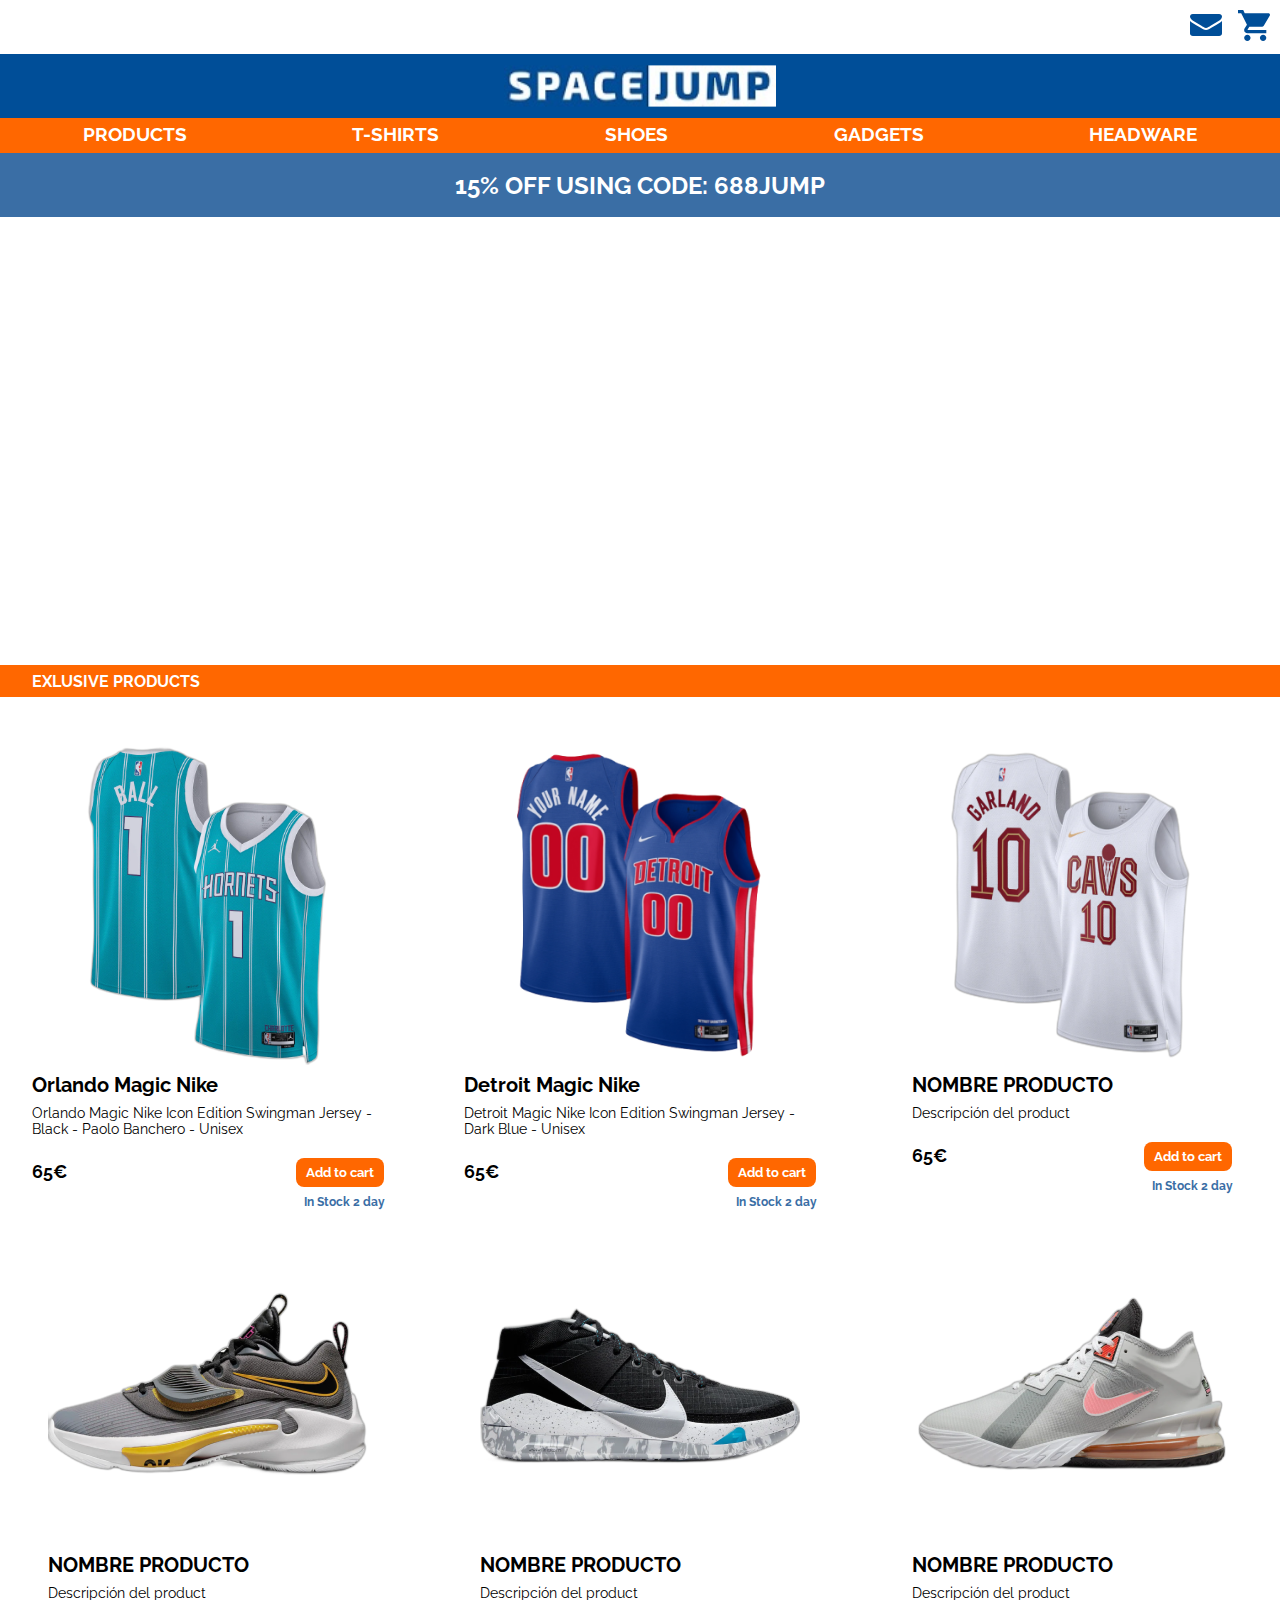
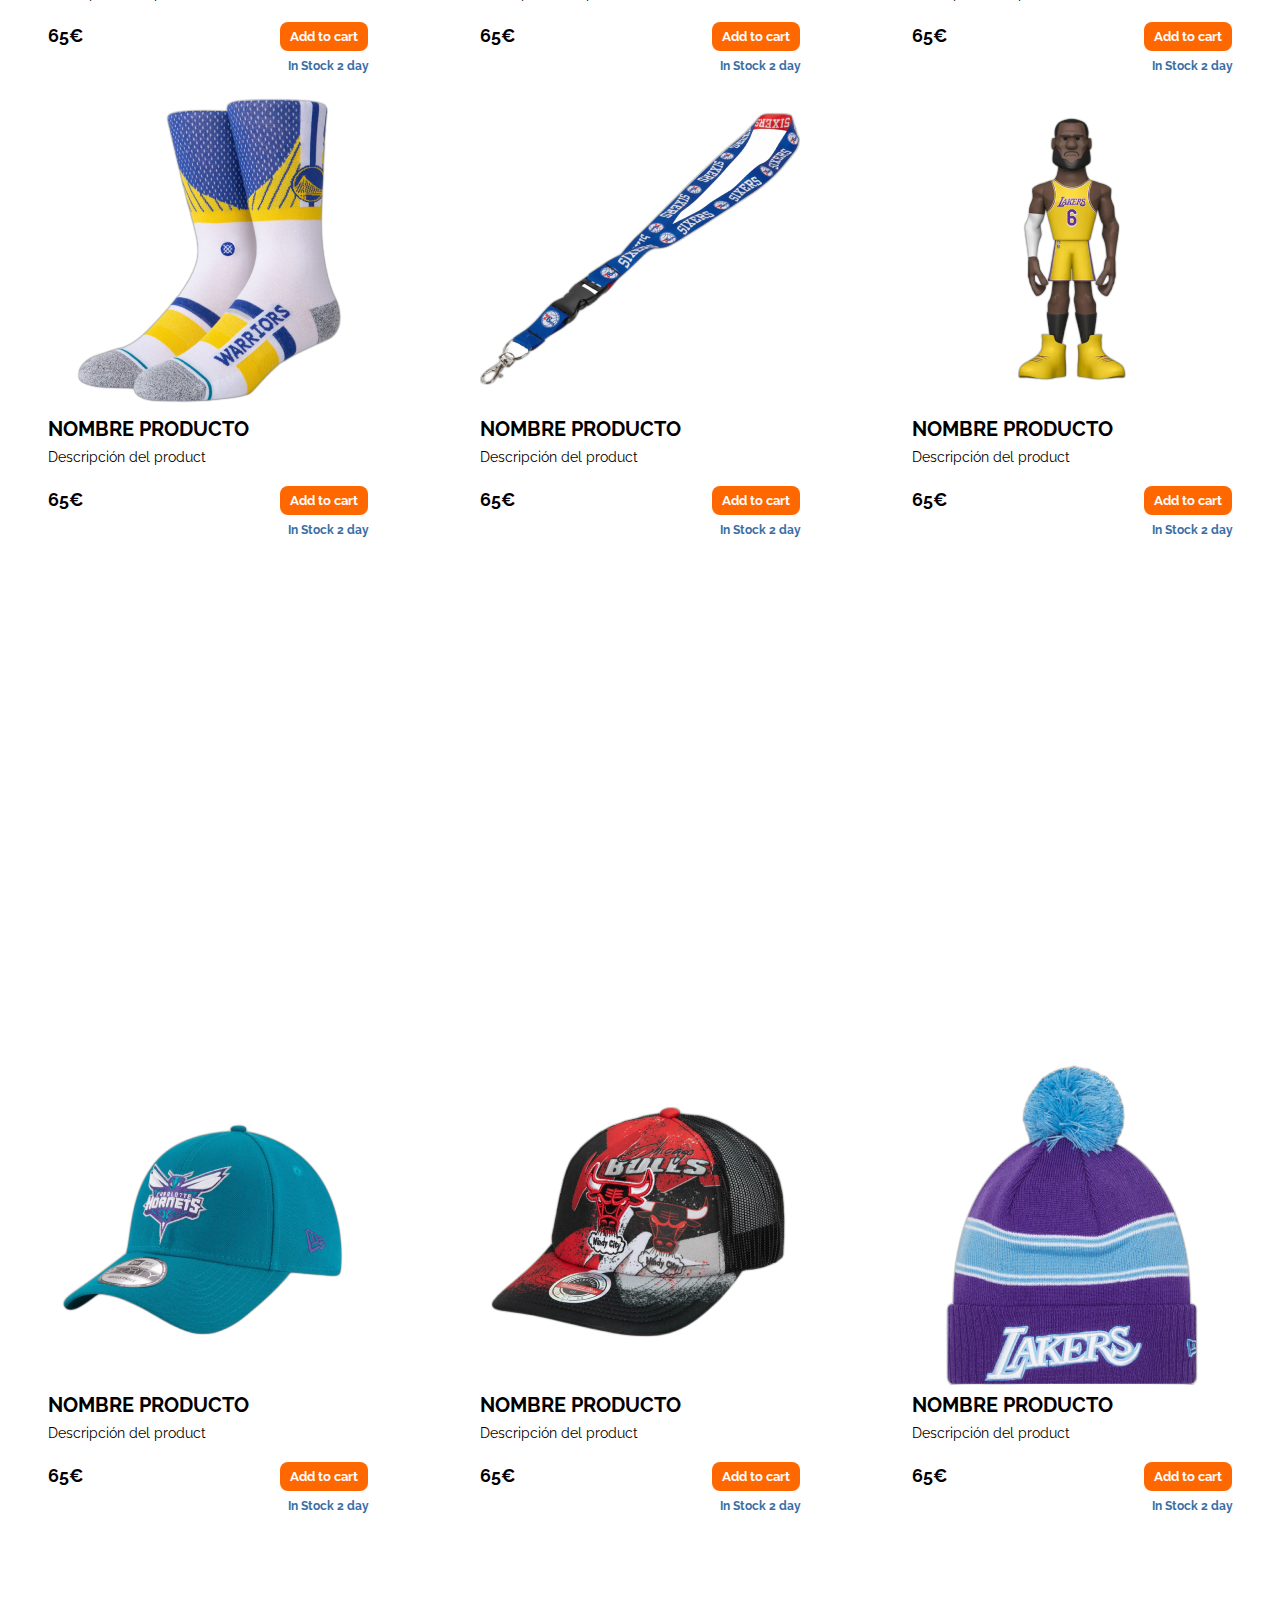
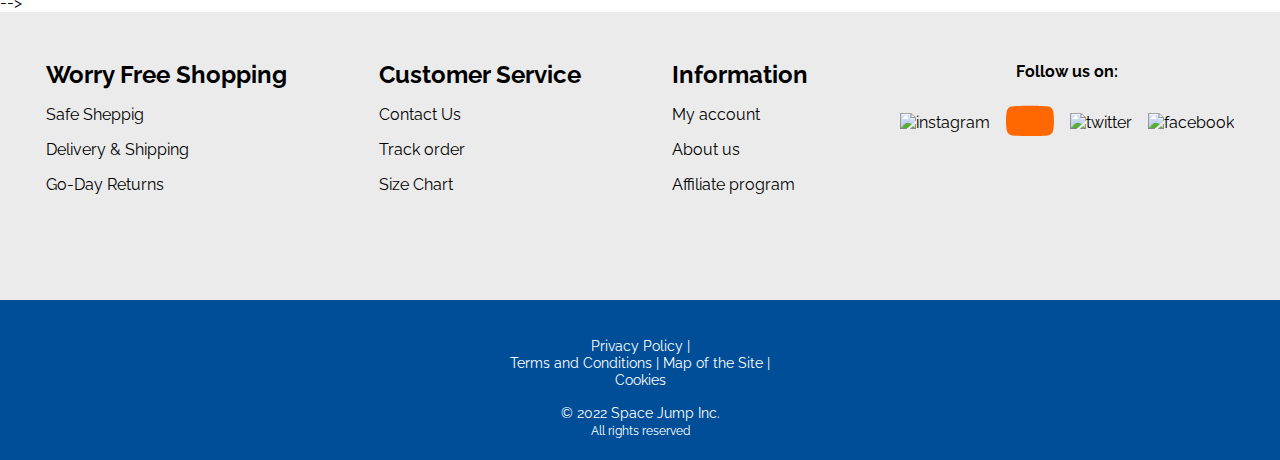
==== index.html @ ec87aab5 "slider finished" ====
<!DOCTYPE html>
<html lang="en">

<head>
    <meta charset="UTF-8">
    <meta http-equiv="X-UA-Compatible" content="IE=edge">
    <meta name="viewport" content="width=device-width, initial-scale=1.0">
    <link rel="stylesheet" href="assets/css/main.css">
    <link rel="stylesheet" href="assets/css/home-page.css">
    <link rel="stylesheet" href="assets/css/atomicproduct.css">
    <link rel="stylesheet" href="assets/css/grid-main.css">
    <link rel="stylesheet" href="assets/css/modal.css">
    <link rel="stylesheet" href="assets/css/slide.css">
    <script defer src="assets/js/cart.js" type="text/JavaScript" />
    </script>

    <title>SPACE JUMP</title>
</head>

<body>
    <header>
        <!-- CONTACT AND CART -->
        <div class="header__wrap">
            <button>
                <a href="contact.html">
                    <img class="envelope__icon" src="images/icon/envelope.svg" alt="envelope">
                </a>
            </button>
            <div class="cart-space">
                <button>
                    <img class="cart__icon" src="images/icon/cart.svg" alt="cart" title="cart">
                    <span>
                        <p></p>
                    </span>
                </button>
                <div id="cart-space__modal">
                    <p>Cart items</p>
                    <div class="cart-space__content"></div>
                    <button class="cart-space__empty">Empty Cart</button>
                    <button class="cart-space__checkout">Checkout</button>

                </div>
            </div>
        </div>
        <!-- MOBILE HEADER -->
        <div>
            <button>&#9776;</button>
            <nav>
                <!-- <ul>
                    <li>&times;</li>
                    <li><a href="all-product.html">PRODUCTS</a></li>
                    <li><a href="#">T-SHIRTS</a></li>
                    <li><a href="#">SHOES</a></li>
                    <li><a href="#">GADGETS</a></li>
                    <li><a href="#">HEADWARE</a></li>
                </ul> -->
            </nav>
            <img src="images/logo.svg" alt="logo" title="logo">
        </div>

        <!-- DESKTOP HEADER -->
        <div>
            <div>
                <img src="images/logo.svg" alt="logo" title="logo">
            </div>
            <nav>
                <ul>
                    <li><a href="all-product.html">PRODUCTS</a></li>
                    <li><a href="#">T-SHIRTS</a></li>
                    <li><a href="#">SHOES</a></li>
                    <li><a href="#">GADGETS</a></li>
                    <li><a href="#">HEADWARE</a></li>
                </ul>
            </nav>
        </div>
    </header>

    <main>
        <!-- DISCOUNT SECTION-->
        <section class="banner-header">
            <h1> 15% OFF USING CODE: 688JUMP</h1>
        </section>

        <!-- SLIDES SECTION-->
        <section class="slider-frame">
            <div class="slide-img">
                <div class="img-container1"></div>
                <div class="img-container2"></div>
                <div class="img-container3"></div>
            </div>
        </section>

        <h1 class="heading-section">EXLUSIVE PRODUCTS</h1>

        <section class="grid-container">
            <div class="product">
                <img src="images/products/camiseta-nba-11.png" alt="">
                <h2>Orlando Magic Nike</h2>
                <p>Orlando Magic Nike Icon Edition Swingman Jersey - Black - Paolo Banchero - Unisex</p>
                <p>65€</p>
                <button data-id="1">Add to cart</button>
                <p>In Stock 2 day</p>
            </div>
            <div class="product">
                <img src="images/products/camiseta-nba-14.png" alt="">
                <h2>Detroit Magic Nike</h2>
                <p>Detroit Magic Nike Icon Edition Swingman Jersey - Dark Blue - Unisex</p>
                <p>65€</p>
                <button data-id="2">Add to cart</button>
                <p>In Stock 2 day</p>
            </div>
            <div class="product">

                <img src="images/products/camiseta-nba-13.png" alt="">
                <h2>NOMBRE PRODUCTO</h2>
                <p>Descripción del product</p>
                <p>65€</p>
                <button data-id="3">Add to cart</button>
                <p>In Stock 2 day</p>
            </div>
            <div class="product">
                <img src="images/products/shoe7.png" alt="">
                <h2>NOMBRE PRODUCTO</h2>
                <p>Descripción del product</p>
                <p>65€</p>
                <button data-id="4">Add to cart</button>
                <p>In Stock 2 day</p>
            </div>
            <div class="product">
                <img src="images/products/shoe9.png" alt="">
                <h2>NOMBRE PRODUCTO</h2>
                <p>Descripción del product</p>
                <p>65€</p>
                <button data-id="5">Add to cart</button>
                <p>In Stock 2 day</p>

            </div>
            <div class="product">
                <img src="images/products/shoe8.png" alt="">
                <h2>NOMBRE PRODUCTO</h2>
                <p>Descripción del product</p>
                <p>65€</p>
                <button data-id="6">Add to cart</button>
                <p>In Stock 2 day</p>
            </div>
            <div class="product">
                <img src="images/products/gadget12.png" alt="">
                <h2>NOMBRE PRODUCTO</h2>
                <p>Descripción del product</p>
                <p>65€</p>
                <button data-id="7">Add to cart</button>
                <p>In Stock 2 day</p>
            </div>
            <div class="product">
                <img src="images/products/gadget7.png" alt="">
                <h2>NOMBRE PRODUCTO</h2>
                <p>Descripción del product</p>
                <p>65€</p>
                <button data-id="8">Add to cart</button>

                <p>In Stock 2 day</p>
            </div>
            <div class="product">
                <img src="images/products/gadget8.png" alt="">
                <h2>NOMBRE PRODUCTO</h2>
                <p>Descripción del product</p>
                <p>65€</p>
                <button data-id="9">Add to cart</button>
                <p>In Stock 2 day</p>
            </div>
        </section>

        <section class="banner-grid-home-page">
        </section>

        <section class="grid-container">
            <div class="product">
                <img src="images/products/gadget10.png" alt="">
                <h2>NOMBRE PRODUCTO</h2>
                <p>Descripción del product</p>
                <p>65€</p>
                <button data-id="10">Add to cart</button>
                <p>In Stock 2 day</p>
            </div>
            <div class="product">
                <img src="images/products/gadget11.png" alt="">
                <h2>NOMBRE PRODUCTO</h2>
                <p>Descripción del product</p>
                <p>65€</p>
                <button data-id="11">Add to cart</button>
                <p>In Stock 2 day</p>
            </div>
            <div class="product">
                <img src="images/products/gadget9.png" alt="">
                <h2>NOMBRE PRODUCTO</h2>
                <p>Descripción del product</p>
                <p>65€</p>
                <button data-id="12">Add to cart</button>
                <p>In Stock 2 day</p>
            </div>
        </section> -->

        <!--CÓDIGO CON EL LINK DE WHATSAPP API-->
        <!-- <a href="https://api.whatsapp.com/send?phone=+34632411830&text=Hola%21%20Quisiera%20m%C3%A1s%20informaci%C3%B3n%20sobre%20SPACE JUMP."
            class="floatWapp" target="_blank">
            <i class="fa fa-whatsapp my-floatWapp"></i>
        </a> -->
        <!--CÓDIGO CON EL LINK DE WHATSAPP API-->
    </main>

    <footer>
        <!-- FOOTER DESKTOP -->
        <ul>
            <li>
                <h4>Customer Service</h4>
            </li>
            <li>Contact Us</li>
            <li>Track order</li>
            <li>Size Chart</li>
        </ul>
        <ul>
            <li>
                <h4>Worry Free Shopping</h4>
            </li>
            <li>Safe Sheppig</li>
            <li>Delivery & Shipping</li>
            <li>Go-Day Returns</li>
        </ul>
        <ul>
            <li>
                <h4>Information</h4>
            </li>
            <li>My account</li>
            <li>About us</li>
            <li>Affiliate program</li>
        </ul>
        <div>
            <p>Follow us on:</p>
            <div>
                <button><img src="images/icon/instagram.svg" alt="instagram"></button>
                <button><img src="images/icon/youtube.svg" alt="youtube"></button>
                <button><img src="images/icon/twitter.svg" alt="twitter"></button>
                <button><img src="images/icon/facebook.svg" alt="facebook"></button>
            </div>
        </div>

        <!-- FOOTER MOBILE -->
        <div>
            <p>Privacy Policy |<br>Terms and Conditions | Map of the Site |<br>Cookies</p>
            <p>© 2022 Space Jump Inc.<br><small>All rights reserved</small></p>
        </div>
    </footer>
</body>

</html>
---- assets/css/main.css ----
@import url('https://fonts.googleapis.com/css2?family=Bebas+Neue&display=swap');
@import url('https://fonts.googleapis.com/css2?family=Raleway:ital,wght@0,300;0,400;0,700;1,200&display=swap');

/* RESET */
* {
    box-sizing: border-box;
    margin: 0;
    padding: 0;
    font-family: 'Raleway', sans-serif;
}

a {
    text-decoration: none;
    color: inherit;
}

ul li {
    text-indent: 0;
    list-style-type: 0;
    list-style: none;
}

button,
input[type="submit"],
input[type="reset"] {
    background: none;
    border: none;
    padding: 0;
    font: inherit;
    cursor: pointer;
    outline: inherit;
}

:root {
    /* Color Palette */
    --orange: #FF6700;
    --darkBlue: #004E98;
    --lightBlue: #3A6EA5;
    --lightGray: #EBEBEB;

}


/* MAIN LAYOUT */


body {
    width: 90%;
    max-width: 1900px;
    margin: 0 auto;
    display: grid;
    grid-template-areas:
        'contact'
        'logo'
        'nav'
        'main'
        'footer';
}

@media (max-width: 1315px){
    body{
        width: 100%;
    }
}

/* CART AND CONTACT DESKTOP */
.header__wrap{
    padding: 0.6rem;
    background-color: white;
    display: flex;
    flex-flow: row nowrap;
    gap: 1rem;
    justify-content: flex-end;
    align-items: center;
    grid-area: contact;
}

.header__wrap img {
    width: 2rem;
}

@media (max-width: 1200px){
    .header__wrap{
        height: 0px;
        padding: 0;

    }

    .envelope__icon {
        position: absolute;
        scale: .9;
        top: 20px;
        left: calc(100% - 5.5rem);
        filter: brightness(0) invert(1);
    }
    .cart__icon {
        position: absolute;
        scale: .9;
        top: 26px;
        right: 20px;
        filter: brightness(0) invert(1);
    }
}
@media (max-width: 610px) {
    .header__wrap {
        height: 0px;
        padding: 0;
    }

    .envelope__icon {
        position: absolute;
        scale: .9;
        top: 40px;
        right: 60px;
        filter: brightness(0) invert(1);

    }

    .cart__icon {
        position: absolute;
        scale: .9;
        top: 45px;
        right: 20px;
        filter: brightness(0) invert(1);
    }
}

/* LOGO */
header div:nth-of-type(3) div {
    width: 100%;
    height: 4rem;
    grid-area: logo;
    background-color: var(--darkBlue);
    display: flex;
    justify-content: center;
}

header div:nth-of-type(3) div img {
    width: 17rem;
}


/* NAV DESKTOP */
header div:nth-of-type(3) nav {
    grid-area: nav;
    background-color: var(--orange);
    height: 2.2rem;

}

header div:nth-of-type(3) nav ul {
    height: 2rem;
    display: flex;
    flex-flow: row nowrap;
    justify-content: space-around;
    align-items: center;
}

header div:nth-of-type(3) nav ul li {
    display: flex;
    flex-flow: row nowrap;
    font-weight: bold;
    color: white;
    font-size: 1.2rem;
}
header div:nth-of-type(3) nav ul li:hover {
    color: var(--black);
}

/* NAV DESKTOP -- REDUCE FONT SIZE AT 750PX */
@media (max-width: 750px){
    header div:nth-of-type(3) nav ul li {
    font-size: 1rem;
    }
}
/* NAV DESKTOP -- HIDE AT 650PX */
@media (max-width: 610px){
    header div:nth-of-type(3){
        display: none;
    }
}


/* NAV MOBILE */
header div:nth-of-type(2){
    display: flex;
    flex-flow: row nowrap;
    align-items: center;
    background-color: var(--darkBlue);
    height: 6.2rem;
}


/* BUTTON MENU */
header div:nth-of-type(2) button img{
    width: 1.5rem;
}


header div:nth-of-type(2) button:nth-of-type(1){

    color: white;
    font-size: 2rem;
    padding-left: .5rem;

}

/* LOGO MOBILE */
header div:nth-of-type(2) img{
    width: 15rem;
}
@media (max-width:610px) {
    header div:nth-of-type(2) img {
        width: 12rem;
        margin-left: 150px;
    }
}
@media (max-width:550px) {
    header div:nth-of-type(2) img {
        width: 12rem;
        margin-left: 100px;
    }
}
@media (max-width:466px){
    header div:nth-of-type(2) img {
        width: 12rem;
        margin-left: 70px;
    
        }
}
@media (max-width:415px) {
    header div:nth-of-type(2) img {
        width: 12rem;
        margin-left: 50px;

    }
}
@media (max-width:390px) {
    header div:nth-of-type(2) img {
        width: 12rem;
        margin-left: 40px;

    }
}

/* NAV MOBILE -- HIDE AT 650PX */
@media (min-width: 610px){
    header div:nth-of-type(2){
        display: none;
    }
}




/* MAIN */
main {
    grid-area: main;
}

.banner-header{
    min-height: 2.5rem;
    height: fit-content;
    text-align: center;
    padding: 0 1rem 0 1rem;
    color: white;
    background-color: var(--lightBlue);
    display: flex;
    justify-content: center;
    align-items: center;
}

.banner-header h1{
    font-size: 1.5rem;
}

.heading-section{
    width: 100%;
    height: 2rem;
    display: flex;
    justify-content: left;
    align-items: center;
    color: white;
    font-size: 1rem;
    font-weight: bold;
    background-color: var(--orange);
    padding-left: 2rem;
}

/* FOOTER */
footer {
    position: relative;
    grid-area: footer;
    background-color: var(--lightGray);
    height: 18rem;
    display: grid;
    grid-template-areas:
    'item1 item2 item3 logo'
    'bottom-footer bottom-footer bottom-footer bottom-footer';
}

@media (max-width: 610px){
    footer{
        display: flex;
        flex-flow: column nowrap;
    }
}


/* LISTS */
footer ul{
    margin: 0 auto;
    margin-top: 2rem;
    height: 1rem;
}

footer ul li:nth-child(1){
    font-size: 1.5rem;
    margin-bottom: 1rem;
}

footer ul li{
    font-size: 1rem;
    margin-top: 1rem;
}

footer ul:nth-of-type(1){
    grid-area: item1;
}

footer ul:nth-of-type(1){
    grid-area: item2;
}

footer ul:nth-of-type(3){
    grid-area: item3;
}

/* LOGOS */
footer div:nth-of-type(1){
    grid-area: logo;
    display: flex;
    flex-flow: column nowrap;
    justify-content: center;
    align-items: center;
}

footer div:nth-of-type(1) p{
    font-size: 1rem;
    font-weight: 700;
}

footer div:nth-of-type(1) div{
    width: 100%;
    display: flex;
    flex-flow: row nowrap;
    justify-content: center;
    align-items: center;
    gap: 1rem;
    margin-top: 1rem;
}

footer div:nth-of-type(1) div img{
    width: 3rem;
    height: 3rem;
}

@media (max-width: 1000px){
    footer{
        height: 12rem;
    }
    footer ul li h4{
        font-size: 1rem;
    }
    footer ul li{
        font-size: 0.9rem;
    }
    footer div:nth-of-type(1){
        margin-top: 2rem;
    }
}


@media (max-width: 700px){
    footer{
        height: 8rem;
        display: block;
    }
    footer ul{
        display: none;
    }

    footer div:nth-of-type(1){
        margin-top: 1rem;
        padding: 0 2rem 0 2rem;
    }

    footer div:nth-of-type(1) p{
        font-size: 1.5rem;
    }

    /* LOGOS */
    footer div:nth-of-type(1) div{
        justify-content: space-between;
        max-width: 25rem;
    }

    footer div:nth-of-type(1) div img{
        width: 3rem;
        height: 3rem;
    }
}


/* BOTTOM FOOTER */
footer div:nth-of-type(2){
    grid-area: bottom-footer;
    height: 10rem;
    position: absolute;
    top: 100%;
    width: 100%;
    background-color: var(--darkBlue);
    display: flex;
    flex-flow: column nowrap;
    justify-content: center;
    align-items: center;
    text-align: center;
    color: white;
}

footer div:nth-of-type(2) p{
    padding: 0 1rem 0 1rem;
    font-size: 0.9rem;
    margin-top: 1rem;
}
---- assets/css/home-page.css ----
:root {
    /* Color Palette */
    --orange: #FF6700;
    --darkBlue: #004E98;
    --lightBlue: #3A6EA5;
    --lightGray: #EBEBEB;

}

main section:nth-of-type(1){
    width: 100%;
    height: 4rem;
    display: flex;
    justify-content: center;
    align-items: center;
    color: white;
    font-size: 1rem;
    font-weight: bold;
    background-color: var(--lightBlue);
    column-span: all;
}

main section:nth-of-type(2){
    width: 100%;
    height: 28rem;
}


.banner-grid-home-page{
    width: 100%;
    height: 25rem;
    background-image: url(/space-jump/images/slider/sneakers.png);
    background-size: cover;
    background-position: center;
    background-repeat: no-repeat;
}
---- assets/css/atomicproduct.css ----
.product{
    margin: 0 auto;
    height: fit-content;
    display: flex;
    flex-flow: column nowrap;
    gap: 0.5rem;
    padding: 0 2rem 0 2rem;
}

.product img{
    width: 20rem;
    height: 20rem;
    margin: 0 auto;
}

.product button{
    width: 5.5rem;
    height: 1.8rem;
    font-size: 0.8rem;
    font-weight: bold;
    background-color: var(--orange);
    border-radius: 0.5rem;
    color: white;
    position: relative;
    margin-top: -2rem;
    left: calc(100% - 5.5rem);
}

.product h2{
    font-size: 20px;
    font-weight: bold;
}

/* PRECIO */
.product p:nth-of-type(1){
    font-size: 14px;
    font-weight: 400;
}

.product p:nth-of-type(2){
    margin-top: 1rem;
    font-size: 18px;
    font-weight: bold;
}

.product p:nth-of-type(3){
    width: fit-content;
    font-size: 12px;
    font-weight: bold;
    color: var(--lightBlue);
    position: relative;
    left: calc(100% - 80px);
}
---- assets/css/grid-main.css ----
.grid-container{
    width: 100%;
    display: grid;
    grid-template-columns: repeat(3, 1fr);
    margin: 3rem 0 5rem 0;
    gap: 1rem;
}

.banner-grid{
    width: 100%;
    height: 25rem;
    background-image: url(/images/slider/sneakers.png);
    background-size: cover;
    background-position: center;
    background-repeat: no-repeat;
}

@media (max-width: 1150px){
    .grid-container{
        grid-template-columns: 1fr 1fr;
    }
}

@media (max-width: 785px){
    .grid-container{
        grid-template-columns: 1fr;
    }
}
---- assets/css/modal.css ----
/* ---- Cart ---- */

.cart-space {
    position: relative;
}
.cart-space #cart-space__modal {
    display: none;
}
.cart-space:hover #cart-space__modal{
    display: block;
    text-align: center;
    position: absolute;
    right: 0;
    top: 100%;
    z-index: 1;
    background-color: white;
    border: 1px solid #ccc;
    padding: 20px;
    min-height: 320px;
    width: 450px;
}
/* Cart Title */
#cart-space__modal p:nth-child(1){
    font-size: 1.2rem;
    font-weight: bold;
    border-bottom: 1px solid #ccc;
    padding-bottom: .5rem;
}
/* Cart Dinamic content */
.cart-space__content{
    min-height: 200px;
    width: 100%;

    display:flex;
    flex-direction: column;
    justify-content: space-evenly;

    padding: 5px;
}
.cart-space__content__product{
    display: flex;
    justify-content: center;
    align-items: center;
    margin: 1rem;
    gap: 1rem;
            
}
.cart-space__content__img {
    scale: 1.9;
}
.cart-space__content__title {
    font-size: 1.2rem;
}
.cart-space__content__price {
    font-size: 1.2rem;
}
.cart-space__content__ud {
    font-size: 1.2rem;
}
.cart-space__content__remove {
    padding: .2rem;
    font-size: .8rem;
    font-weight: bold;
    background-color: red;
    color: white;
    border-radius: 50%;
    width: 20px;
    height: 20px;
}

/* Cart Buttons */
.cart-space__empty {
    border-radius: .5rem;
    padding: .6rem 2rem .6rem 2rem;
    background-color:white;
    border: 1px solid #ccc;
}
.cart-space__checkout {
    border-radius: .5rem;
    padding: .6rem 2rem .6rem 2rem;
    background-color: var(--orange);
    color: white;
    font-weight: bold;
}
---- assets/css/slide.css ----
.slider-frame{
    position: relative;
    width: 100%;
    height: 40rem;
    overflow: hidden;
}

@keyframes fade-in{
    0%{
        opacity: 0;
        background-image: url(/space-jump/images/slider/jordan.png);
        background-position: 50% 0%;
    }
    11%{
        opacity: 1;
        background-image: url(/space-jump/images/slider/jordan.png);
    }
    22%{
        opacity: 1;
        background-image: url(/space-jump/images/slider/jordan.png);
    }
    30%{
        opacity: 1;
        background-position: 50% 80%;
    }
    33%{
        opacity: 0;
        background-image: url(/space-jump/images/slider/jordan.png);
        background-position: 50% 0%;
    }
    34%{
        opacity: 0;
        background-image: url(/space-jump/images/slider/shoot.png);
        background-position: bottom;
    }
    44%{
        opacity: 1;
        background-image: url(/space-jump/images/slider/shoot.png);
    }
    55%{
        opacity: 1;
        background-image: url(/space-jump/images/slider/shoot.png);
    }
    60%{
        opacity: 1;
    }
    66%{
        opacity: 0;
        background-image: url(/space-jump/images/slider/shoot.png);
        background-position: top;
    }
    67%{
        opacity: 0;
        background-image: url(/space-jump/images/slider/sneakers.png);
        background-position: top;
    }
    77%{
        opacity: 1;
        background-image: url(/space-jump/images/slider/sneakers.png);
    }
    88%{
        opacity: 1;
        background-image: url(/space-jump/images/slider/sneakers.png);
    }
    95%{
        opacity: 1;
        background-position: 50% 90%;
    }
    100%{
        opacity: 0;
        background-image: url(/space-jump/images/slider/sneakers.png);
        background-position: 50% 0%;
    }
}

.img-container1{
    width: 100%;
    height: 40rem;
    background-position: center;
    background-repeat: no-repeat;
    background-size: cover;
    animation-name: fade-in;
    animation-duration: 22s;
    animation-iteration-count: infinite;
}

.img-container2{
    width: 100%;
    height: 40rem;
    background-image: url(/space-jump/images/slider/jordan.png);
    background-position: center;
    background-repeat: no-repeat;
    background-size: cover;
}

.img-container3{
    width: 100%;
    height: 40rem;
    background-image: url(/space-jump/images/slider/shoot.png);
    background-position: center;
    background-repeat: no-repeat;
    background-size: cover;
}

@media (max-width: 1100px){
    .slider-frame{
        display: none;
    }
}
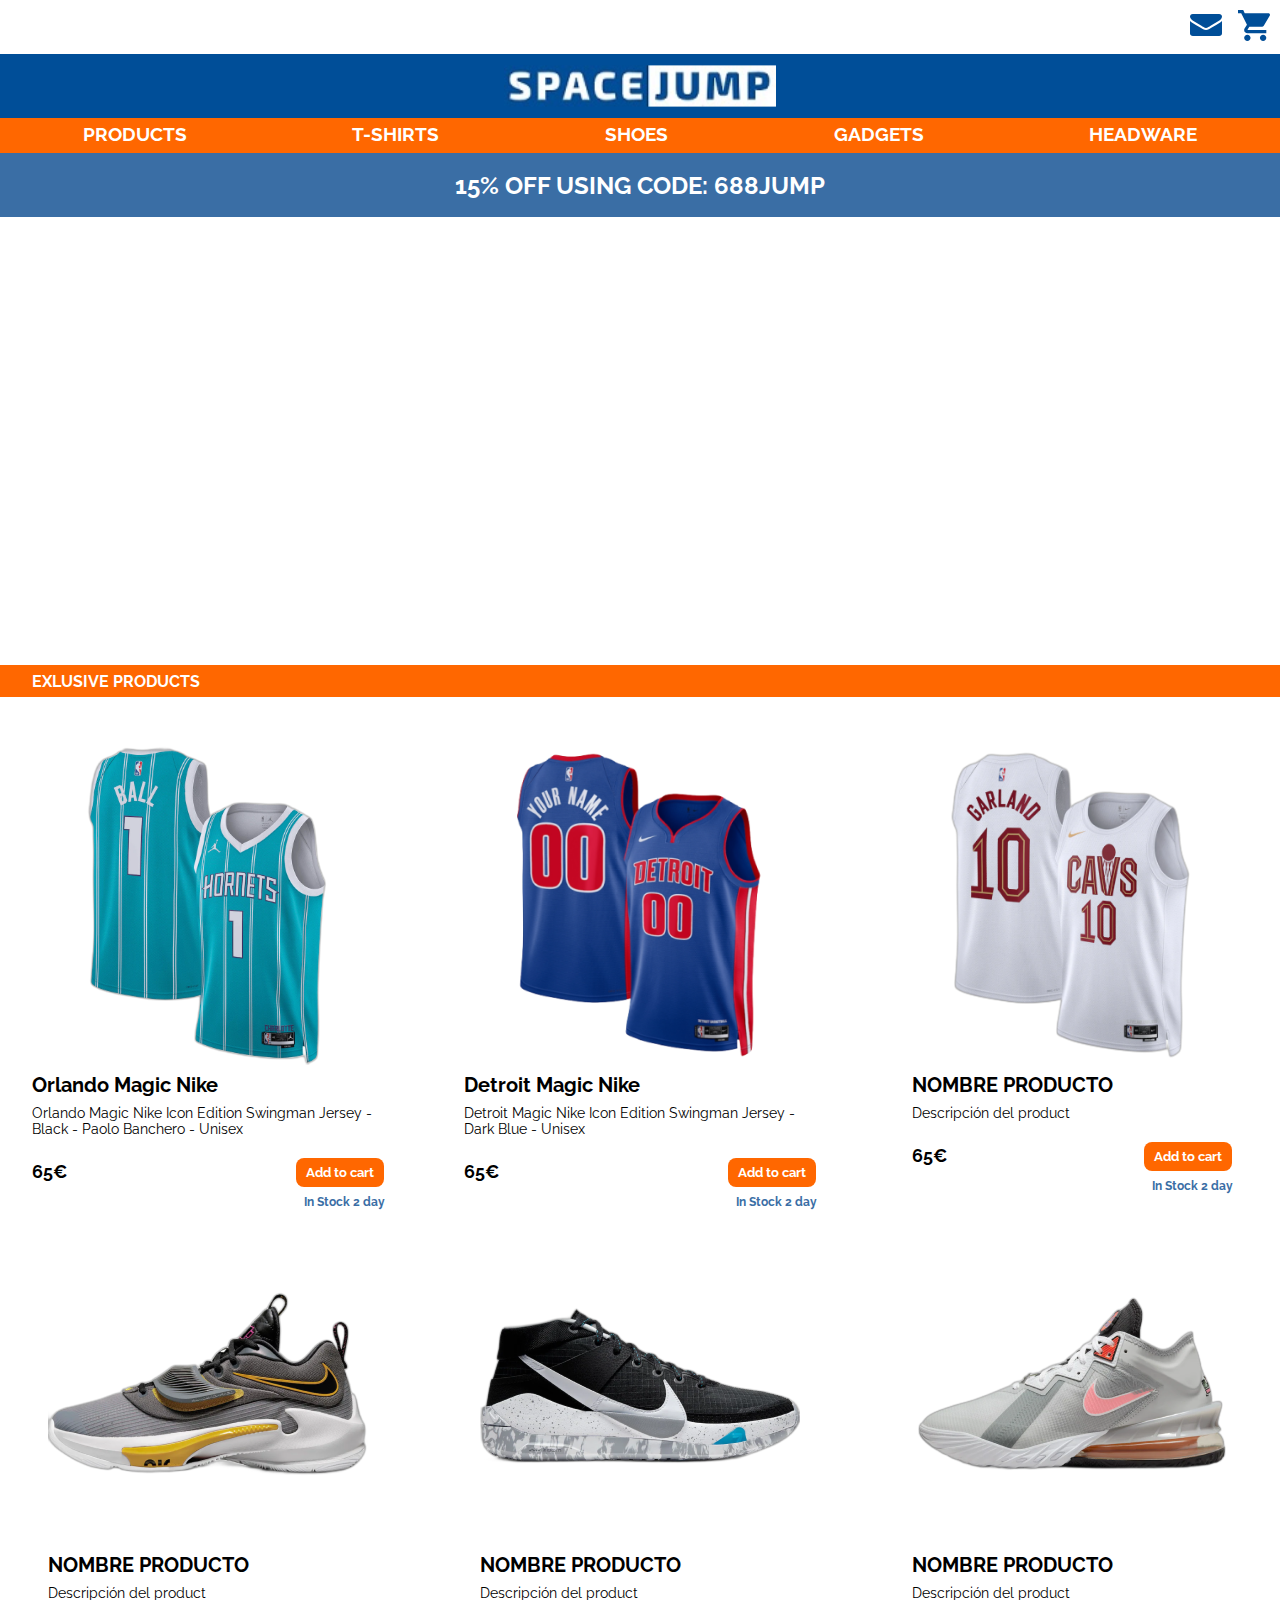
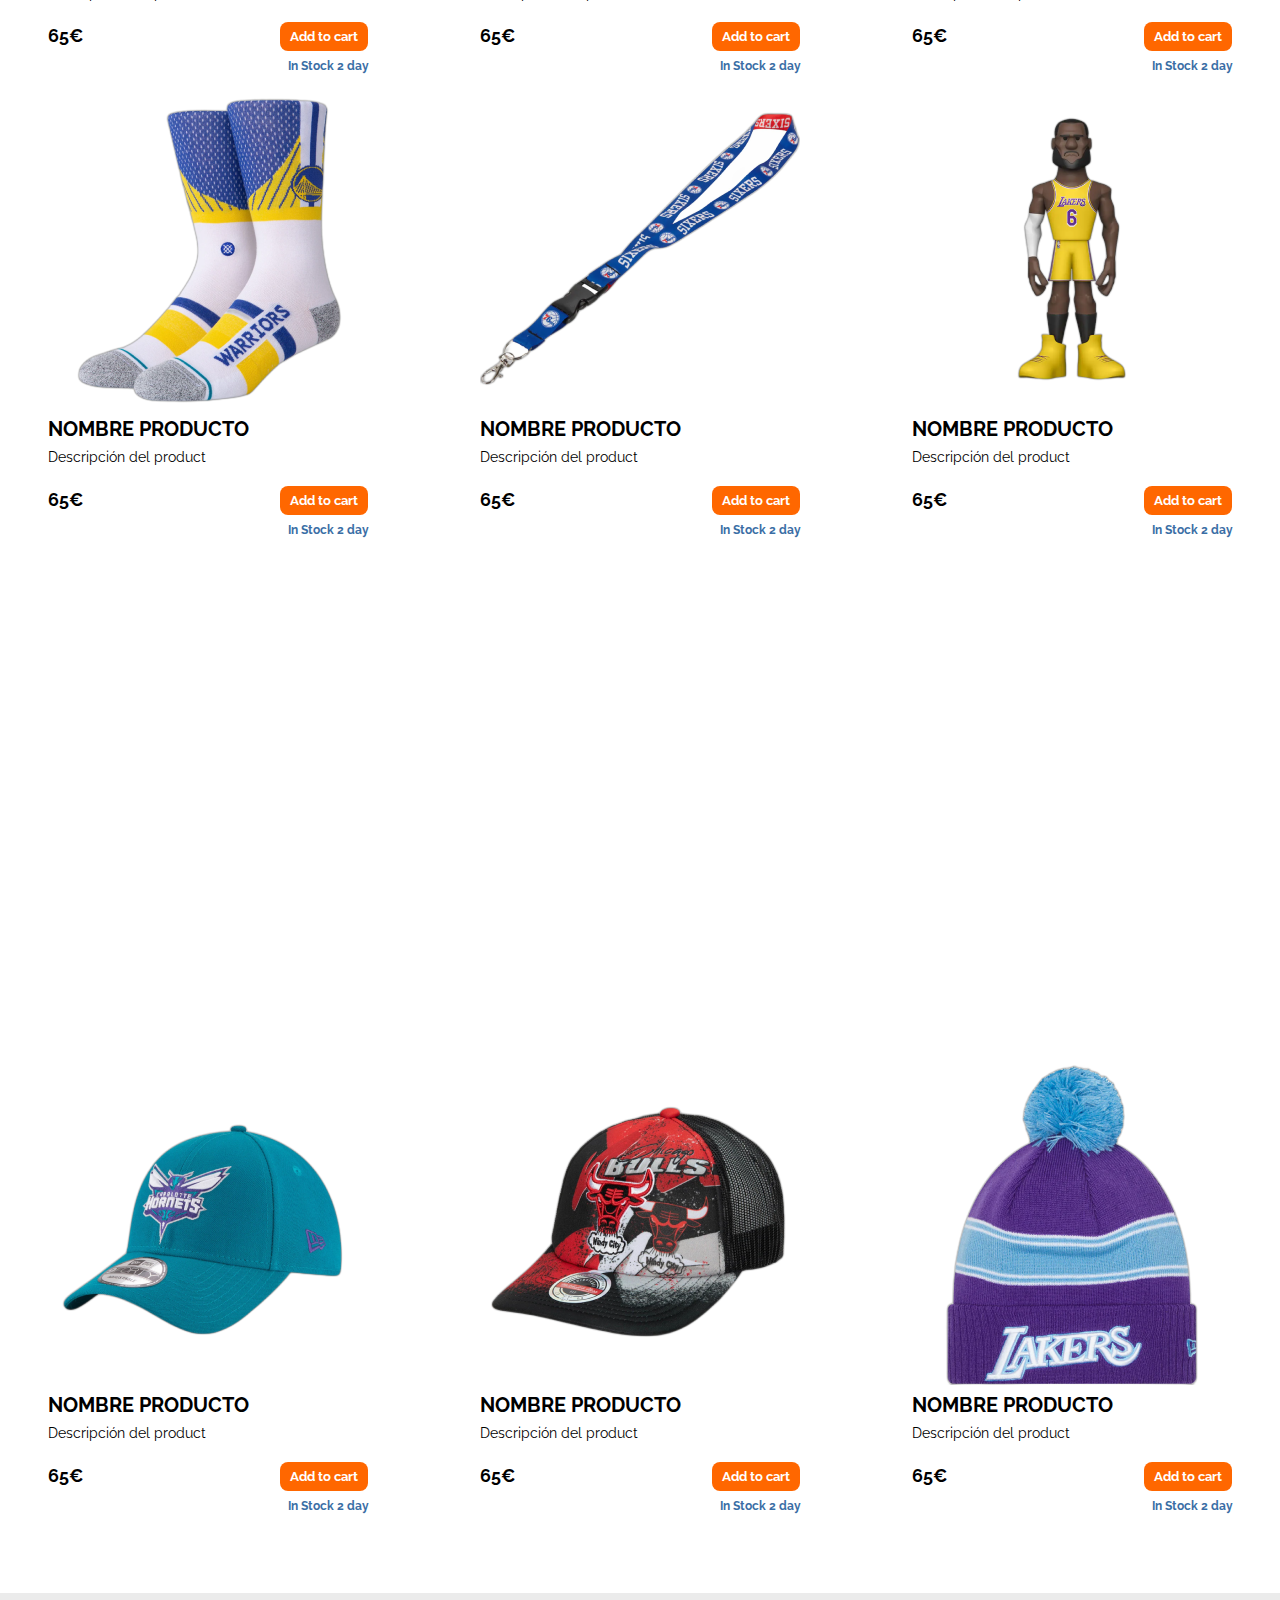
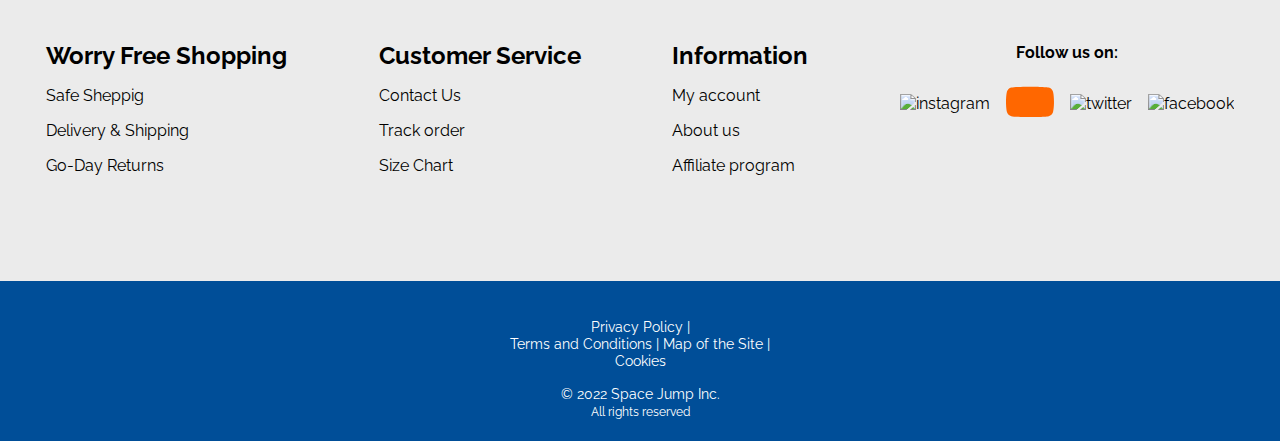
==== commit c6a32871: "cart updated JS" ====
--- a/index.html
+++ b/index.html
@@ -19,6 +19,16 @@
 
 <body>
     <header>
+        <nav id="menu-container" class="menu-mobile-container">
+            <ul>
+                <li><a id="closeButton" class="close-button" href="javascript:void(0)">&times;</a></li>
+                <li><a href="all-product.html">PRODUCTS</a></li>
+                <li><a href="#">T-SHIRTS</a></li>
+                <li><a href="#">SHOES</a></li>
+                <li><a href="#">GADGETS</a></li>
+                <li><a href="#">HEADWARE</a></li>
+            </ul>
+        </nav>
         <!-- CONTACT AND CART -->
         <div class="header__wrap">
             <button>
@@ -44,17 +54,17 @@
         </div>
         <!-- MOBILE HEADER -->
         <div>
-            <button>&#9776;</button>
-            <nav>
-                <!-- <ul>
-                    <li>&times;</li>
+            <button id="menuButton" class="menu-button">&#9776;</button>
+            <!-- <nav id="menu-container" class="menu-mobile-container">
+                <ul>
+                    <li><a href="javascript:void(0) id=" close-button">&times;</a></li>
                     <li><a href="all-product.html">PRODUCTS</a></li>
                     <li><a href="#">T-SHIRTS</a></li>
                     <li><a href="#">SHOES</a></li>
                     <li><a href="#">GADGETS</a></li>
                     <li><a href="#">HEADWARE</a></li>
-                </ul> -->
-            </nav>
+                </ul>
+            </nav> -->
             <img src="images/logo.svg" alt="logo" title="logo">
         </div>
 
@@ -198,7 +208,7 @@
                 <button data-id="12">Add to cart</button>
                 <p>In Stock 2 day</p>
             </div>
-        </section> -->
+        </section>
 
         <!--CÓDIGO CON EL LINK DE WHATSAPP API-->
         <!-- <a href="https://api.whatsapp.com/send?phone=+34632411830&text=Hola%21%20Quisiera%20m%C3%A1s%20informaci%C3%B3n%20sobre%20SPACE JUMP."
@@ -250,6 +260,7 @@
             <p>© 2022 Space Jump Inc.<br><small>All rights reserved</small></p>
         </div>
     </footer>
+    <script src="assets/js/menu-button.js"></script>
 </body>
 
 </html>--- a/assets/css/main.css
+++ b/assets/css/main.css
@@ -42,8 +42,6 @@
 
 
 /* MAIN LAYOUT */
-
-
 body {
     width: 90%;
     max-width: 1900px;
@@ -125,6 +123,7 @@
     }
 }
 
+
 /* LOGO */
 header div:nth-of-type(3) div {
     width: 100%;
@@ -188,6 +187,30 @@
     align-items: center;
     background-color: var(--darkBlue);
     height: 6.2rem;
+}
+
+.menu-mobile-container{
+    width: 0;
+    height: 100vh;
+    position: fixed;
+    top: 0;
+    left: 0;
+    transition: 1.5s cubic-bezier(0.19, 1, 0.22, 1);
+    overflow-x: hidden;
+    background-color: var(--lightBlue);
+    color: white;
+    z-index: 20;
+}
+
+.menu-mobile-container ul li{
+    margin: 0 0 1rem 1rem;
+    font-size: 1.5rem;
+}
+
+.close-button{
+    font-size: 3.5rem;
+    position: relative;
+    left: calc(100% - 40px);
 }
 
 
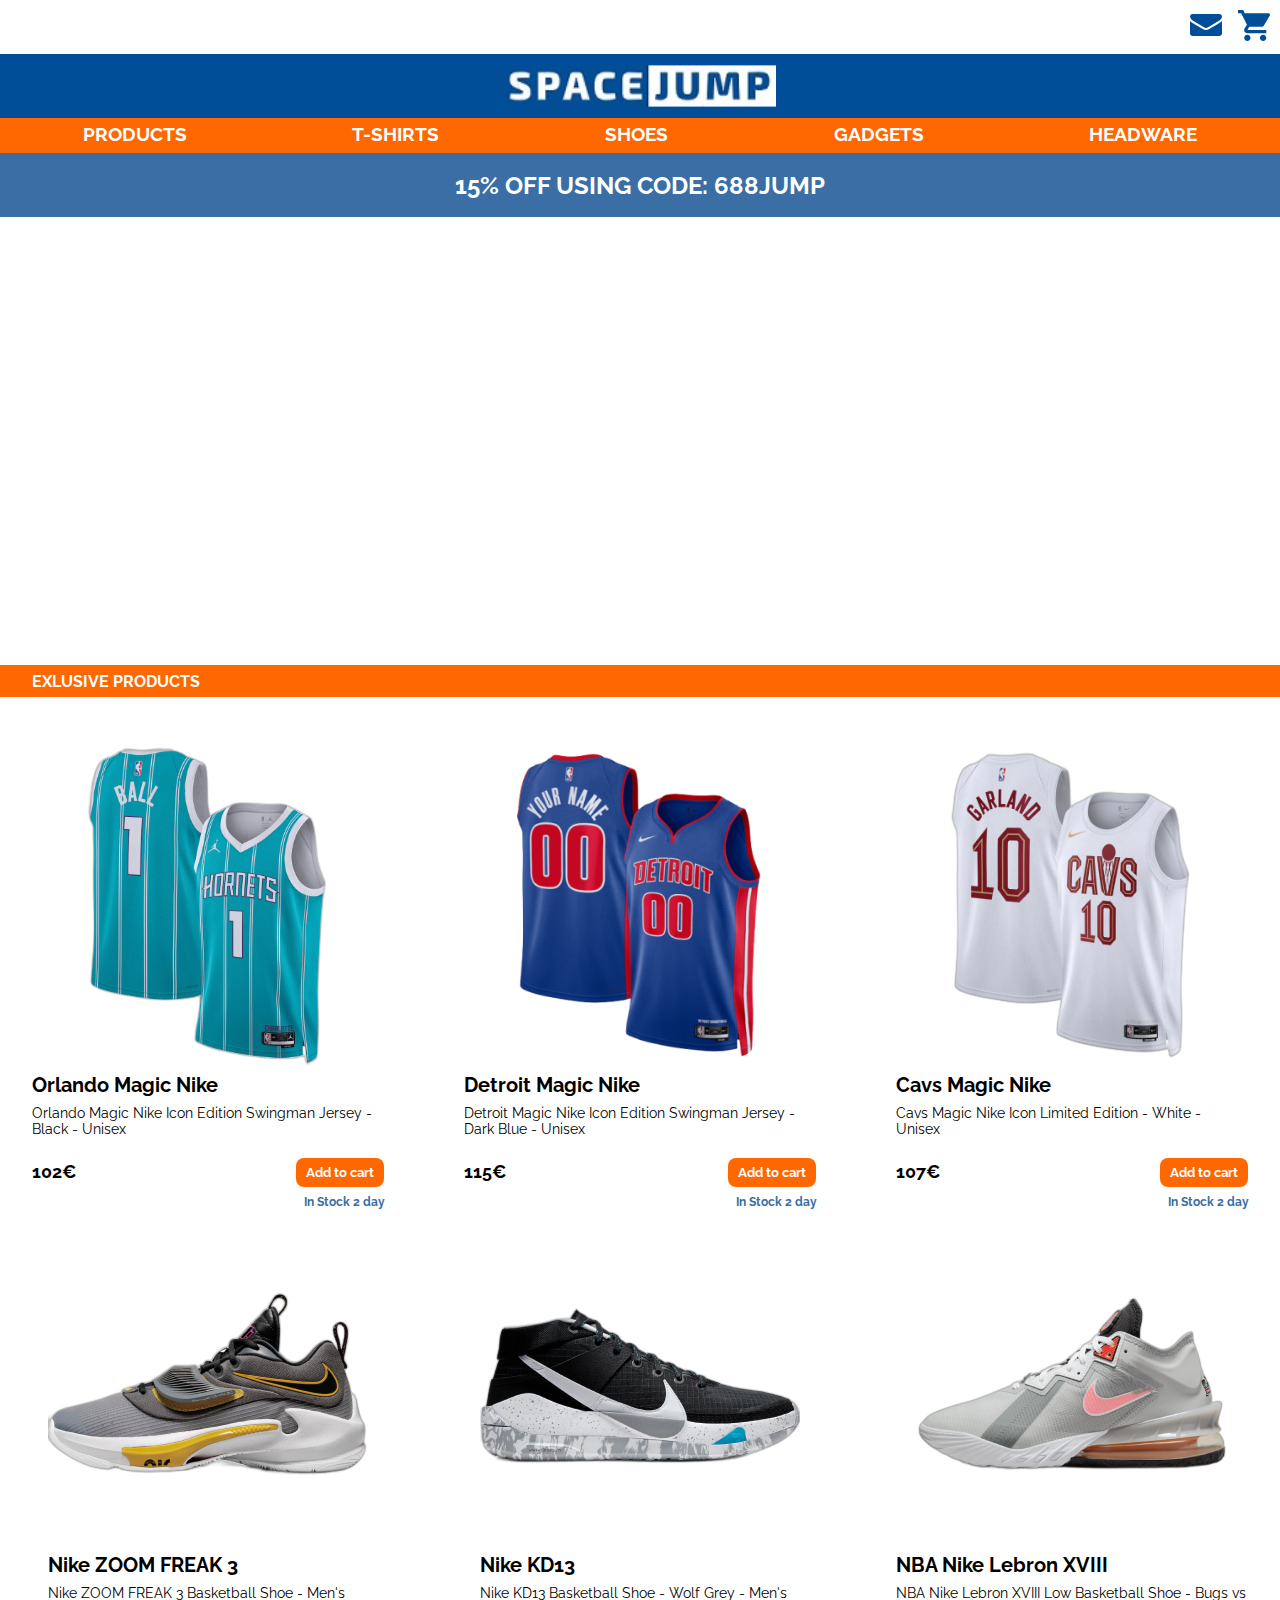
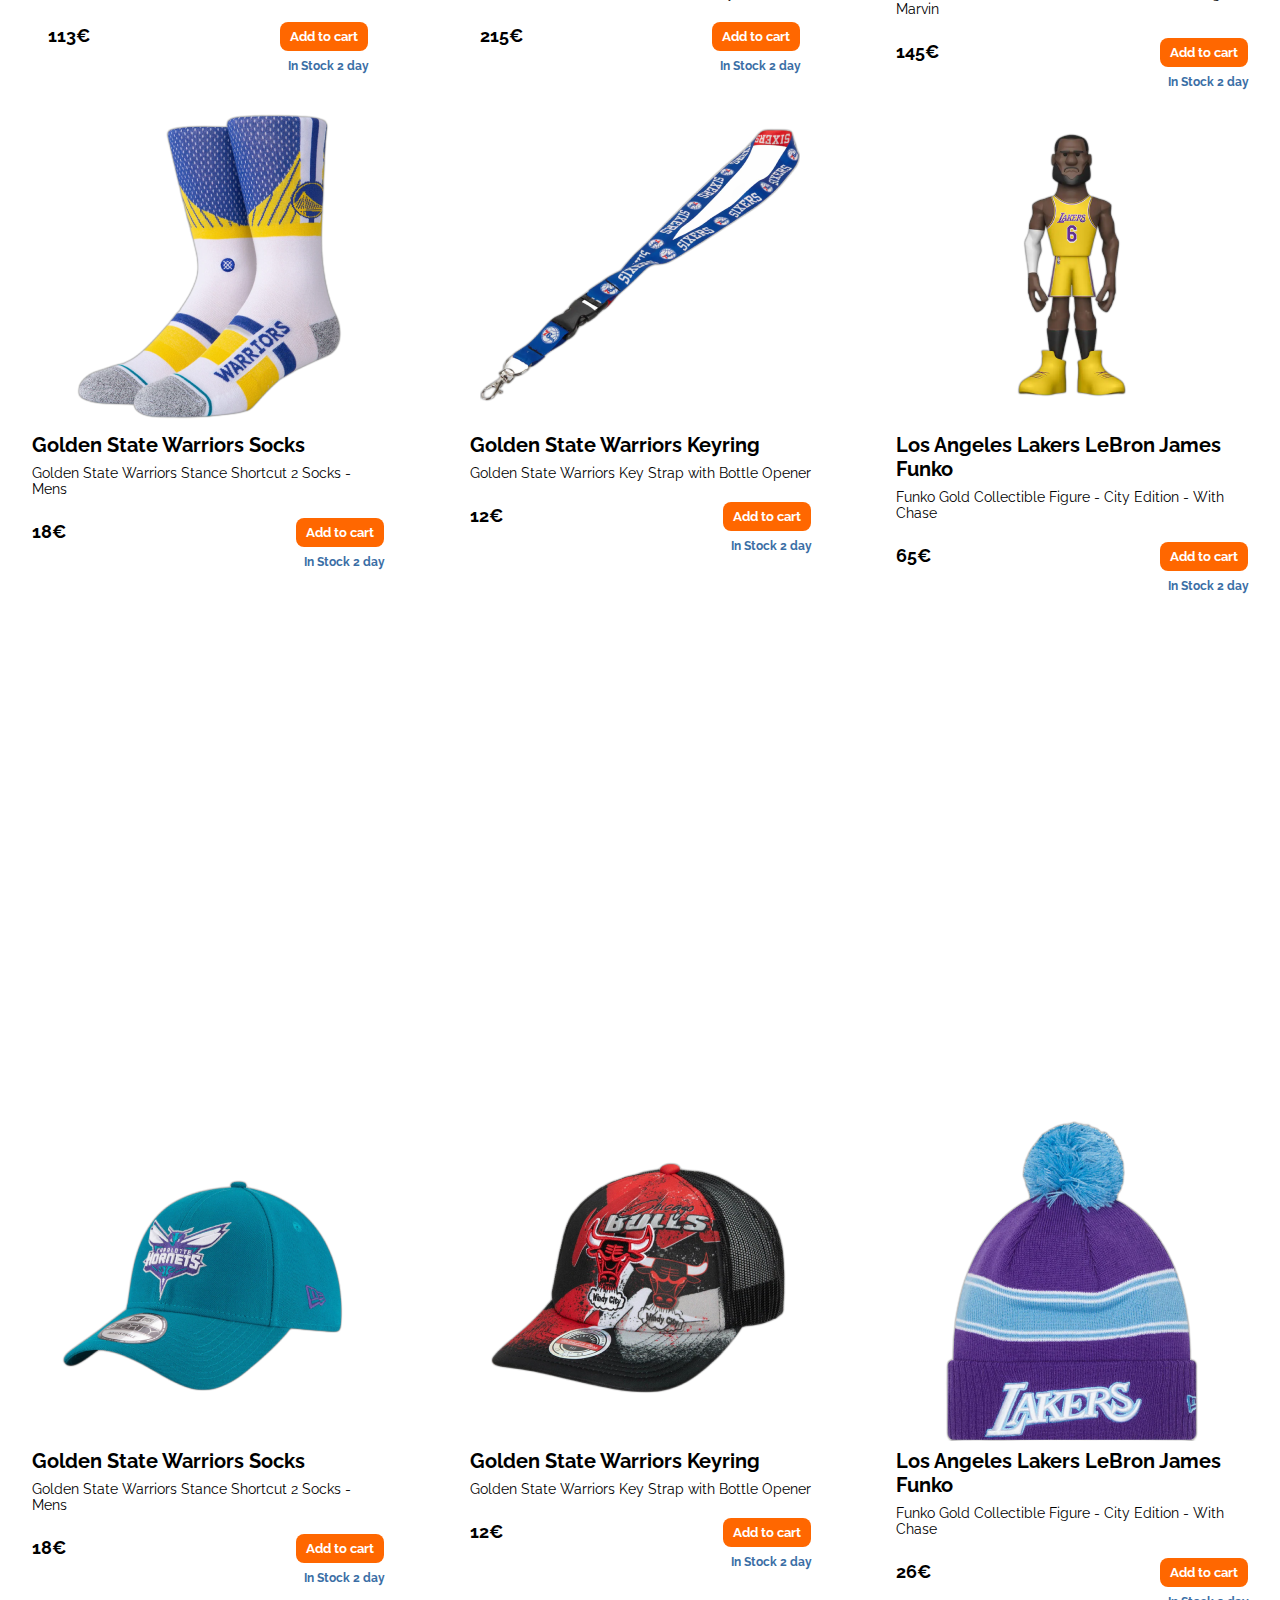
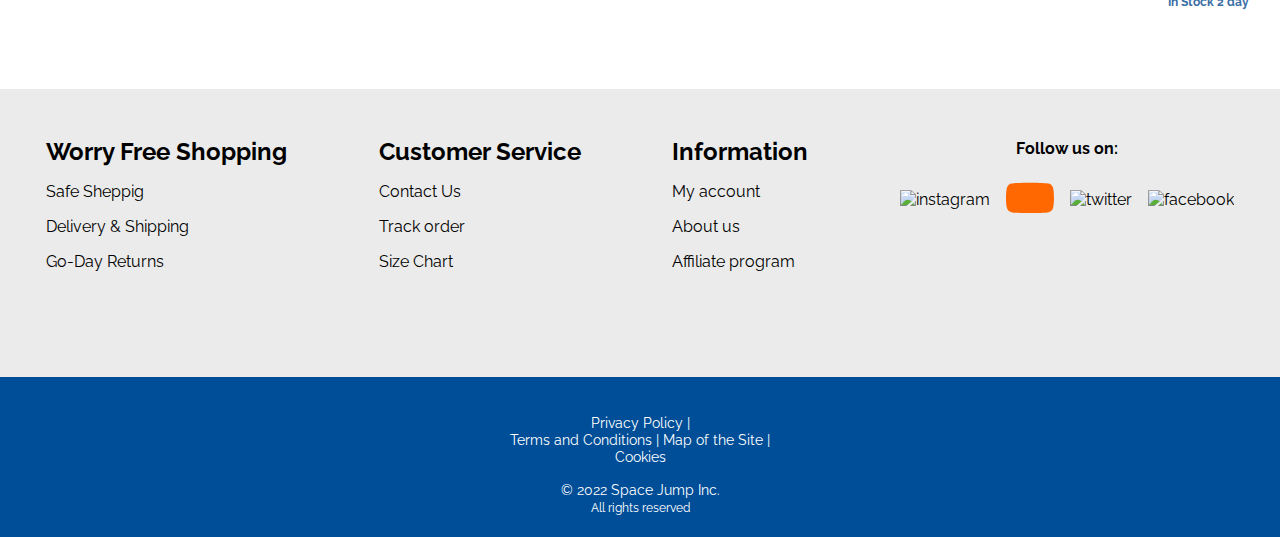
==== commit 3d062a53: "JS fixed" ====
--- a/index.html
+++ b/index.html
@@ -11,7 +11,7 @@
     <link rel="stylesheet" href="assets/css/grid-main.css">
     <link rel="stylesheet" href="assets/css/modal.css">
     <link rel="stylesheet" href="assets/css/slide.css">
-    <script defer src="assets/js/cart.js" type="text/JavaScript" />
+    <script defer src="assets/js/cart.js">
     </script>
 
     <title>SPACE JUMP</title>
@@ -106,8 +106,8 @@
             <div class="product">
                 <img src="images/products/camiseta-nba-11.png" alt="">
                 <h2>Orlando Magic Nike</h2>
-                <p>Orlando Magic Nike Icon Edition Swingman Jersey - Black - Paolo Banchero - Unisex</p>
-                <p>65€</p>
+                <p>Orlando Magic Nike Icon Edition Swingman Jersey - Black - Unisex</p>
+                <p>102€</p>
                 <button data-id="1">Add to cart</button>
                 <p>In Stock 2 day</p>
             </div>
@@ -115,65 +115,65 @@
                 <img src="images/products/camiseta-nba-14.png" alt="">
                 <h2>Detroit Magic Nike</h2>
                 <p>Detroit Magic Nike Icon Edition Swingman Jersey - Dark Blue - Unisex</p>
-                <p>65€</p>
+                <p>115€</p>
                 <button data-id="2">Add to cart</button>
                 <p>In Stock 2 day</p>
             </div>
             <div class="product">
 
                 <img src="images/products/camiseta-nba-13.png" alt="">
-                <h2>NOMBRE PRODUCTO</h2>
-                <p>Descripción del product</p>
-                <p>65€</p>
+                <h2>Cavs Magic Nike</h2>
+                <p>Cavs Magic Nike Icon Limited Edition - White - Unisex</p>
+                <p>107€</p>
                 <button data-id="3">Add to cart</button>
                 <p>In Stock 2 day</p>
             </div>
             <div class="product">
                 <img src="images/products/shoe7.png" alt="">
-                <h2>NOMBRE PRODUCTO</h2>
-                <p>Descripción del product</p>
-                <p>65€</p>
+                <h2>Nike ZOOM FREAK 3</h2>
+                <p>Nike ZOOM FREAK 3 Basketball Shoe - Men's</p>
+                <p>113€</p>
                 <button data-id="4">Add to cart</button>
                 <p>In Stock 2 day</p>
             </div>
             <div class="product">
                 <img src="images/products/shoe9.png" alt="">
-                <h2>NOMBRE PRODUCTO</h2>
-                <p>Descripción del product</p>
-                <p>65€</p>
+                <h2>Nike KD13</h2>
+                <p>Nike KD13 Basketball Shoe - Wolf Grey - Men's</p>
+                <p>215€</p>
                 <button data-id="5">Add to cart</button>
                 <p>In Stock 2 day</p>
 
             </div>
             <div class="product">
                 <img src="images/products/shoe8.png" alt="">
-                <h2>NOMBRE PRODUCTO</h2>
-                <p>Descripción del product</p>
-                <p>65€</p>
+                <h2>NBA Nike Lebron XVIII</h2>
+                <p>NBA Nike Lebron XVIII Low Basketball Shoe - Bugs vs Marvin</p>
+                <p>145€</p>
                 <button data-id="6">Add to cart</button>
                 <p>In Stock 2 day</p>
             </div>
             <div class="product">
                 <img src="images/products/gadget12.png" alt="">
-                <h2>NOMBRE PRODUCTO</h2>
-                <p>Descripción del product</p>
-                <p>65€</p>
+                <h2>Golden State Warriors Socks</h2>
+                <p>Golden State Warriors Stance Shortcut 2 Socks - Mens</p>
+                <p>18€</p>
                 <button data-id="7">Add to cart</button>
                 <p>In Stock 2 day</p>
             </div>
             <div class="product">
                 <img src="images/products/gadget7.png" alt="">
-                <h2>NOMBRE PRODUCTO</h2>
-                <p>Descripción del product</p>
-                <p>65€</p>
+                <h2>Golden State Warriors Keyring</h2>
+                <p>Golden State Warriors Key Strap with Bottle Opener</p>
+                <p>12€</p>
                 <button data-id="8">Add to cart</button>
 
                 <p>In Stock 2 day</p>
             </div>
             <div class="product">
                 <img src="images/products/gadget8.png" alt="">
-                <h2>NOMBRE PRODUCTO</h2>
-                <p>Descripción del product</p>
+                <h2>Los Angeles Lakers LeBron James Funko</h2>
+                <p> Funko Gold Collectible Figure - City Edition - With Chase</p>
                 <p>65€</p>
                 <button data-id="9">Add to cart</button>
                 <p>In Stock 2 day</p>
@@ -186,36 +186,29 @@
         <section class="grid-container">
             <div class="product">
                 <img src="images/products/gadget10.png" alt="">
-                <h2>NOMBRE PRODUCTO</h2>
-                <p>Descripción del product</p>
-                <p>65€</p>
+                <h2>Golden State Warriors Socks</h2>
+                <p>Golden State Warriors Stance Shortcut 2 Socks - Mens</p>
+                <p>18€</p>
                 <button data-id="10">Add to cart</button>
                 <p>In Stock 2 day</p>
             </div>
             <div class="product">
                 <img src="images/products/gadget11.png" alt="">
-                <h2>NOMBRE PRODUCTO</h2>
-                <p>Descripción del product</p>
-                <p>65€</p>
+                <h2>Golden State Warriors Keyring</h2>
+                <p>Golden State Warriors Key Strap with Bottle Opener</p>
+                <p>12€</p>
                 <button data-id="11">Add to cart</button>
                 <p>In Stock 2 day</p>
             </div>
             <div class="product">
                 <img src="images/products/gadget9.png" alt="">
-                <h2>NOMBRE PRODUCTO</h2>
-                <p>Descripción del product</p>
-                <p>65€</p>
+                <h2>Los Angeles Lakers LeBron James Funko</h2>
+                <p>Funko Gold Collectible Figure - City Edition - With Chase</p>
+                <p>26€</p>
                 <button data-id="12">Add to cart</button>
                 <p>In Stock 2 day</p>
             </div>
         </section>
-
-        <!--CÓDIGO CON EL LINK DE WHATSAPP API-->
-        <!-- <a href="https://api.whatsapp.com/send?phone=+34632411830&text=Hola%21%20Quisiera%20m%C3%A1s%20informaci%C3%B3n%20sobre%20SPACE JUMP."
-            class="floatWapp" target="_blank">
-            <i class="fa fa-whatsapp my-floatWapp"></i>
-        </a> -->
-        <!--CÓDIGO CON EL LINK DE WHATSAPP API-->
     </main>
 
     <footer>
--- a/assets/css/main.css
+++ b/assets/css/main.css
@@ -200,6 +200,7 @@
     background-color: var(--lightBlue);
     color: white;
     z-index: 20;
+    white-space: nowrap;
 }
 
 .menu-mobile-container ul li{
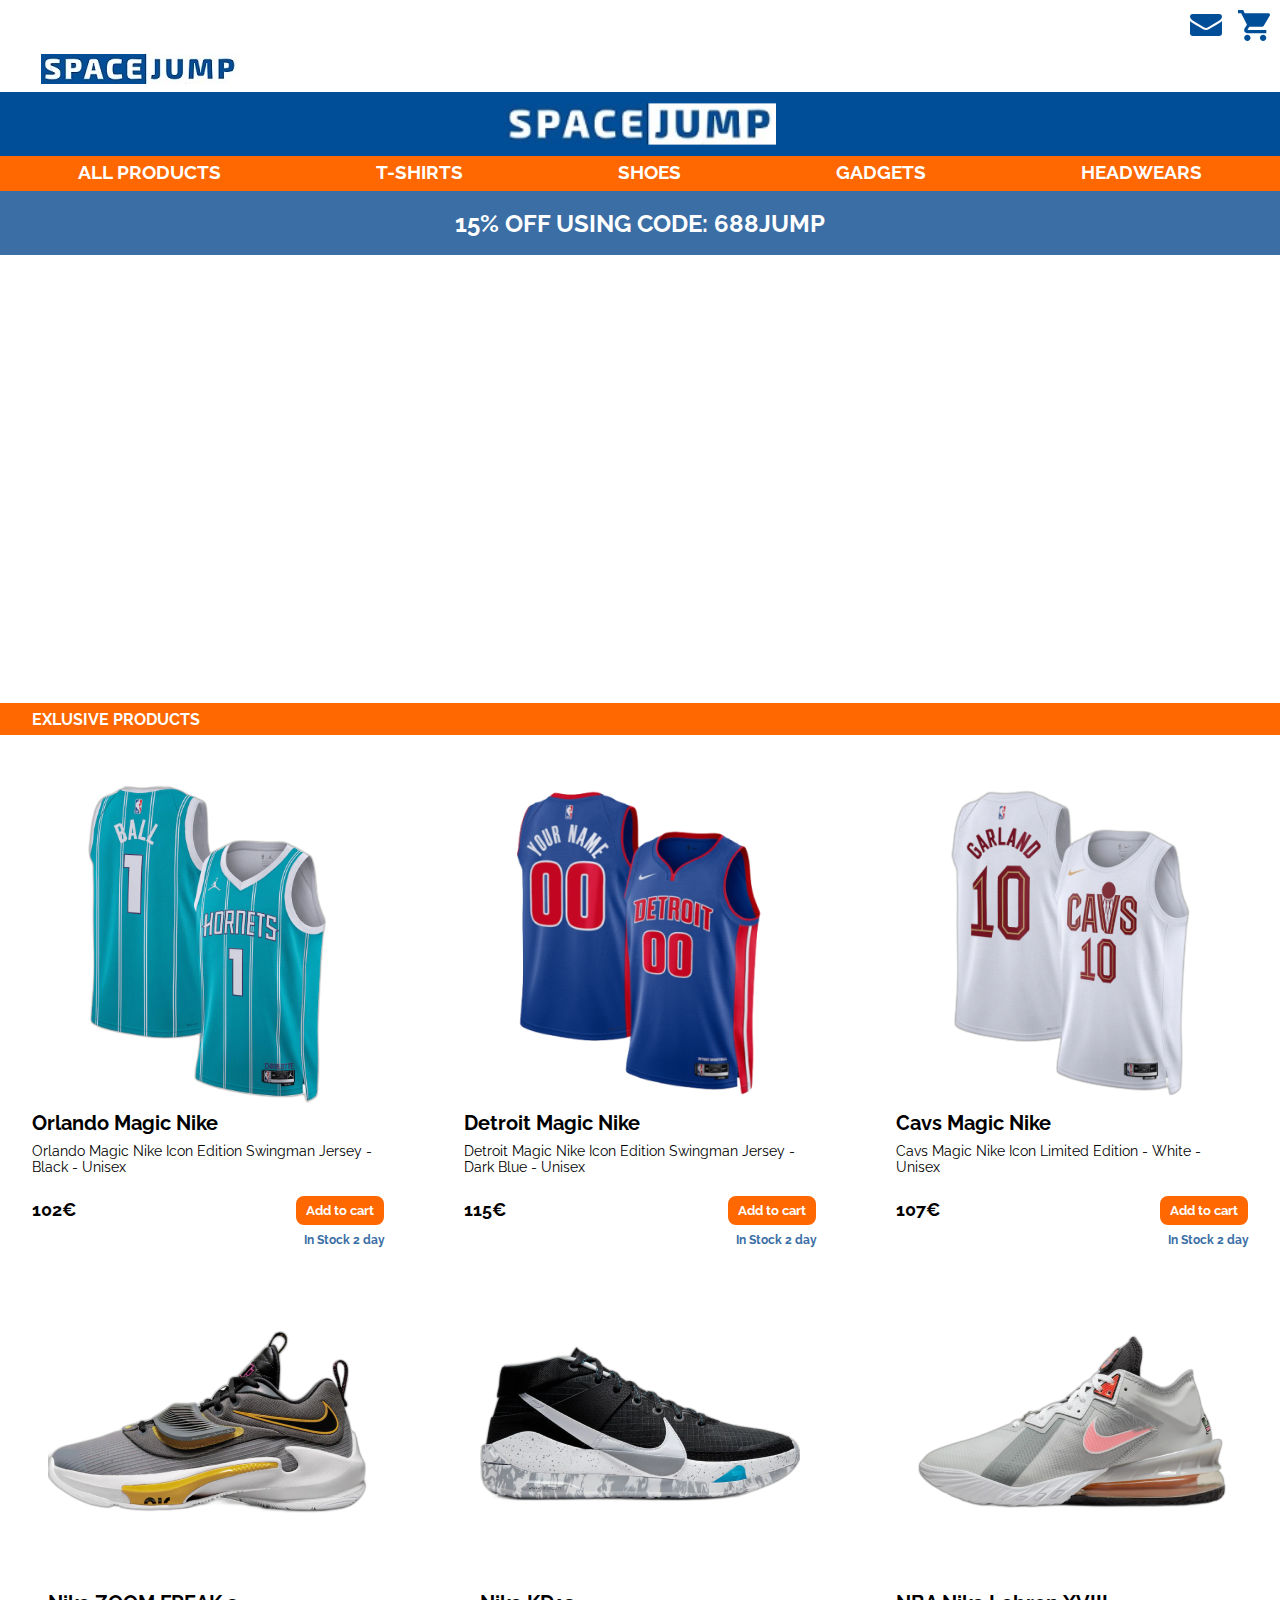
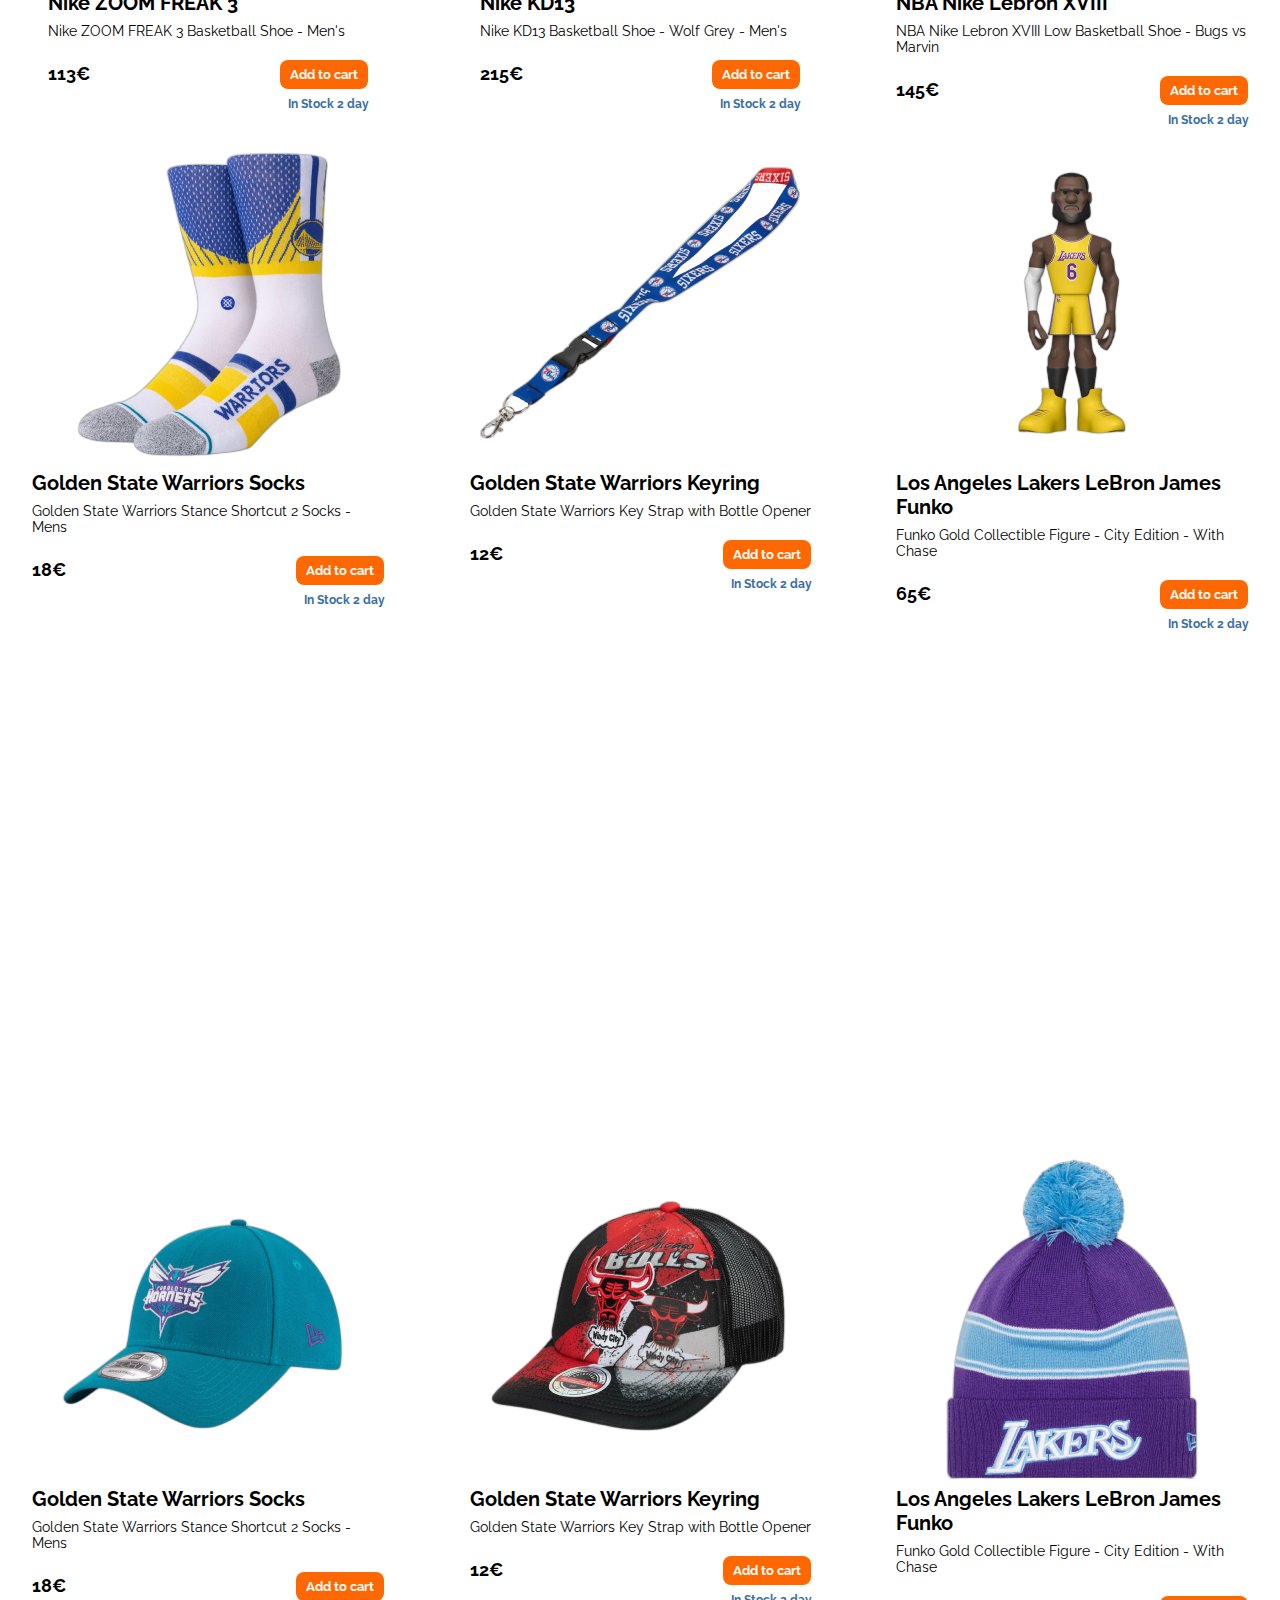
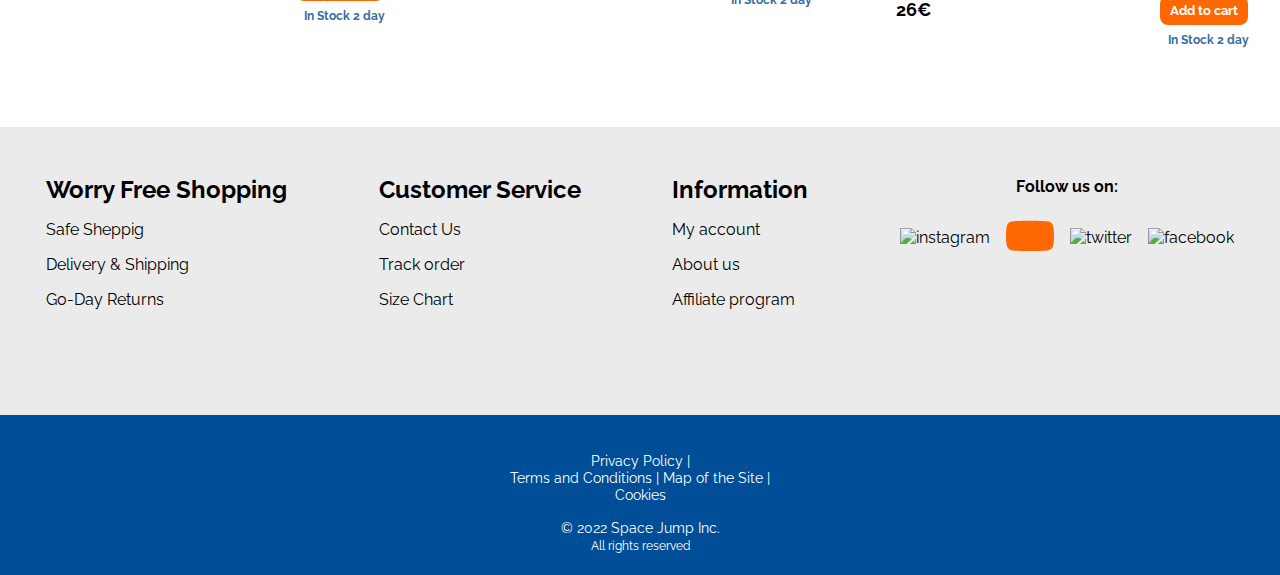
==== commit cc1c977f: "nav updated" ====
--- a/index.html
+++ b/index.html
@@ -22,12 +22,13 @@
         <nav id="menu-container" class="menu-mobile-container">
             <ul>
                 <li><a id="closeButton" class="close-button" href="javascript:void(0)">&times;</a></li>
-                <li><a href="all-product.html">PRODUCTS</a></li>
-                <li><a href="#">T-SHIRTS</a></li>
-                <li><a href="#">SHOES</a></li>
-                <li><a href="#">GADGETS</a></li>
-                <li><a href="#">HEADWARE</a></li>
+                <li><a href="all-product.html">ALL PRODUCTS</a></li>
+                <li><a href="all-product.html#tShirts">T-SHIRTS</a></li>
+                <li><a href="all-product.html#Shoes">SHOES</a></li>
+                <li><a href="all-product.html#Gadgets">GADGETS</a></li>
+                <li><a href="all-product.html#Headwear">HEADWEARS</a></li>
             </ul>
+            
         </nav>
         <!-- CONTACT AND CART -->
         <div class="header__wrap">
@@ -75,11 +76,11 @@
             </div>
             <nav>
                 <ul>
-                    <li><a href="all-product.html">PRODUCTS</a></li>
-                    <li><a href="#">T-SHIRTS</a></li>
-                    <li><a href="#">SHOES</a></li>
-                    <li><a href="#">GADGETS</a></li>
-                    <li><a href="#">HEADWARE</a></li>
+                    <li><a href="all-product.html">ALL PRODUCTS</a></li>
+                    <li><a href="all-product.html#tShirts">T-SHIRTS</a></li>
+                    <li><a href="all-product.html#Shoes">SHOES</a></li>
+                    <li><a href="all-product.html#Gadgets">GADGETS</a></li>
+                    <li><a href="all-product.html#Headwear">HEADWEARS</a></li>
                 </ul>
             </nav>
         </div>
--- a/assets/css/main.css
+++ b/assets/css/main.css
@@ -181,7 +181,7 @@
 
 
 /* NAV MOBILE */
-header div:nth-of-type(2){
+.nav__mobile{
     display: flex;
     flex-flow: row nowrap;
     align-items: center;
@@ -221,7 +221,7 @@
 }
 
 
-header div:nth-of-type(2) button:nth-of-type(1){
+.menu-button{
 
     color: white;
     font-size: 2rem;
@@ -230,37 +230,37 @@
 }
 
 /* LOGO MOBILE */
-header div:nth-of-type(2) img{
+.logo_mobile {
     width: 15rem;
 }
 @media (max-width:610px) {
-    header div:nth-of-type(2) img {
+    .logo_mobile {
         width: 12rem;
         margin-left: 150px;
     }
 }
 @media (max-width:550px) {
-    header div:nth-of-type(2) img {
+    .logo_mobile {
         width: 12rem;
         margin-left: 100px;
     }
 }
 @media (max-width:466px){
-    header div:nth-of-type(2) img {
+    .logo_mobile {
         width: 12rem;
         margin-left: 70px;
     
         }
 }
 @media (max-width:415px) {
-    header div:nth-of-type(2) img {
+    .logo_mobile {
         width: 12rem;
         margin-left: 50px;
 
     }
 }
 @media (max-width:390px) {
-    header div:nth-of-type(2) img {
+    .logo_mobile {
         width: 12rem;
         margin-left: 40px;
 
@@ -269,7 +269,7 @@
 
 /* NAV MOBILE -- HIDE AT 650PX */
 @media (min-width: 610px){
-    header div:nth-of-type(2){
+    .nav__mobile{
         display: none;
     }
 }
--- a/assets/css/home-page.css
+++ b/assets/css/home-page.css
@@ -33,4 +33,4 @@
     background-size: cover;
     background-position: center;
     background-repeat: no-repeat;
-}+}
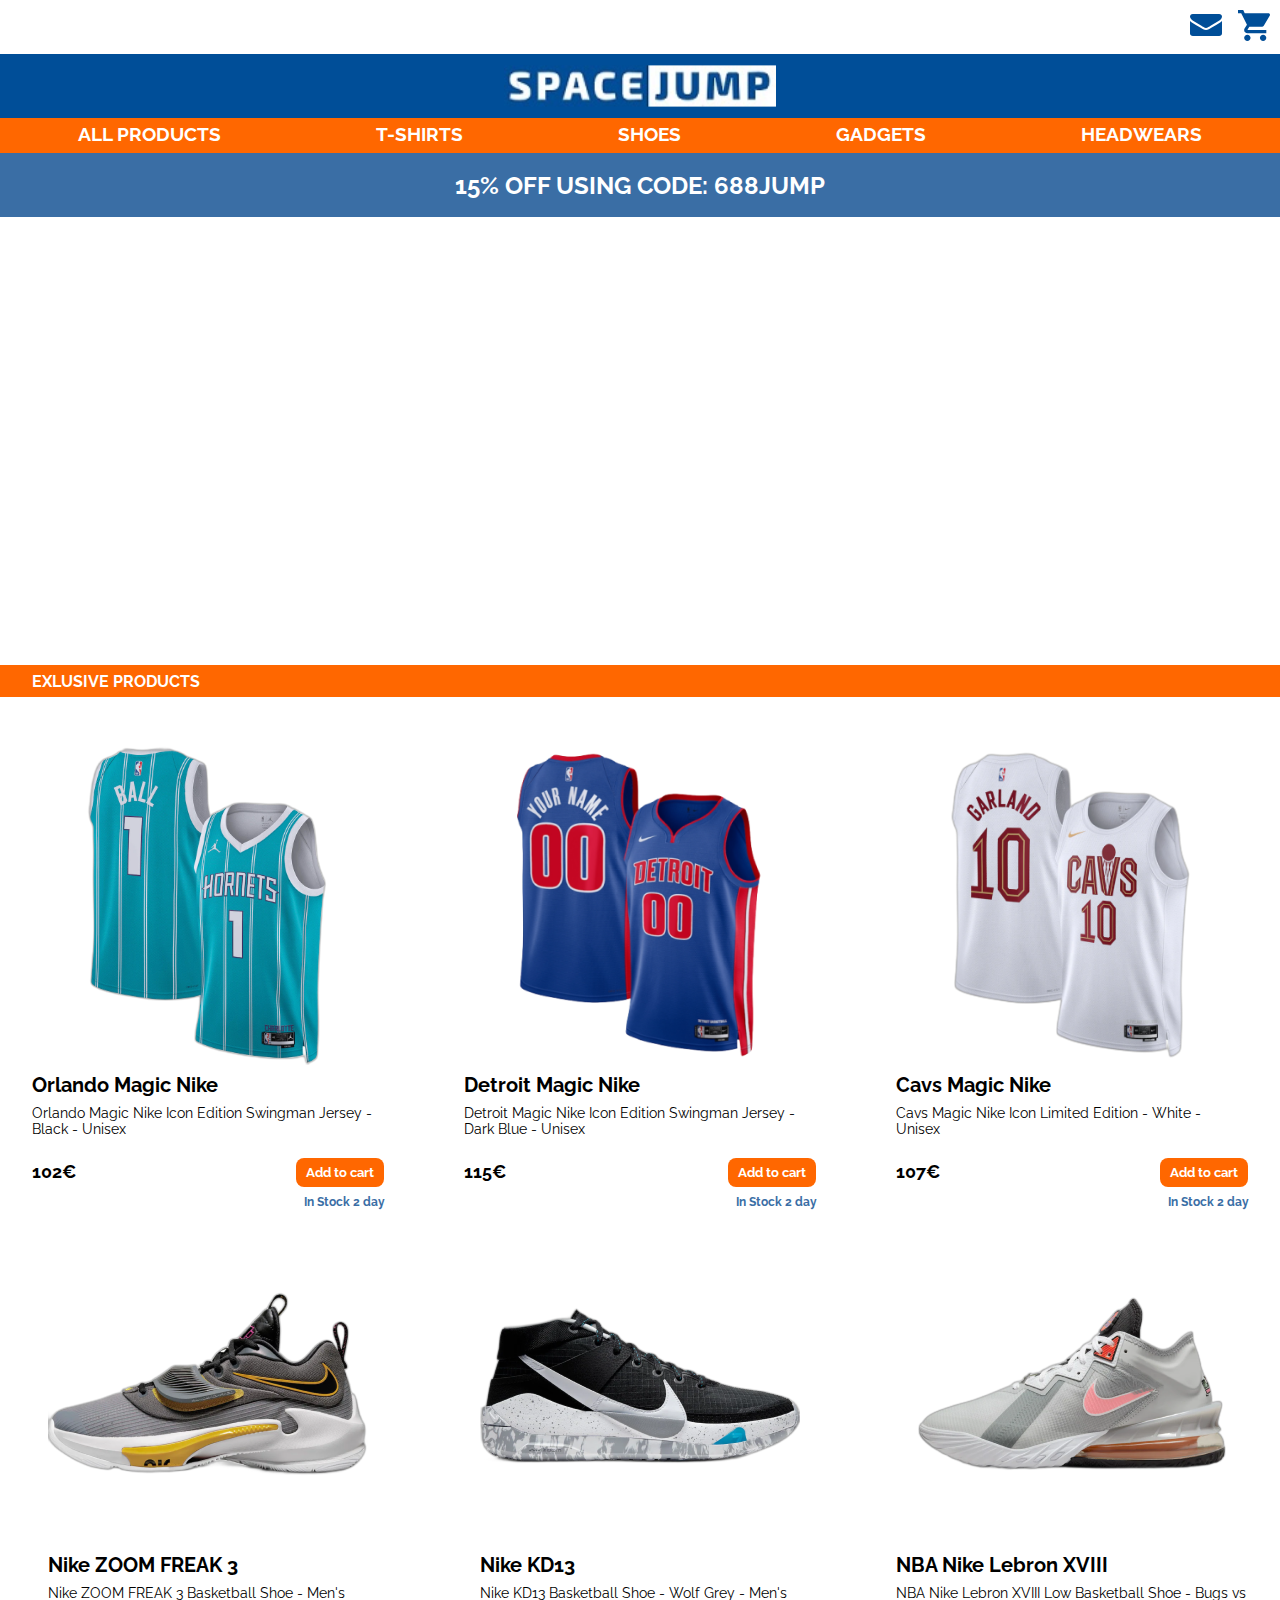
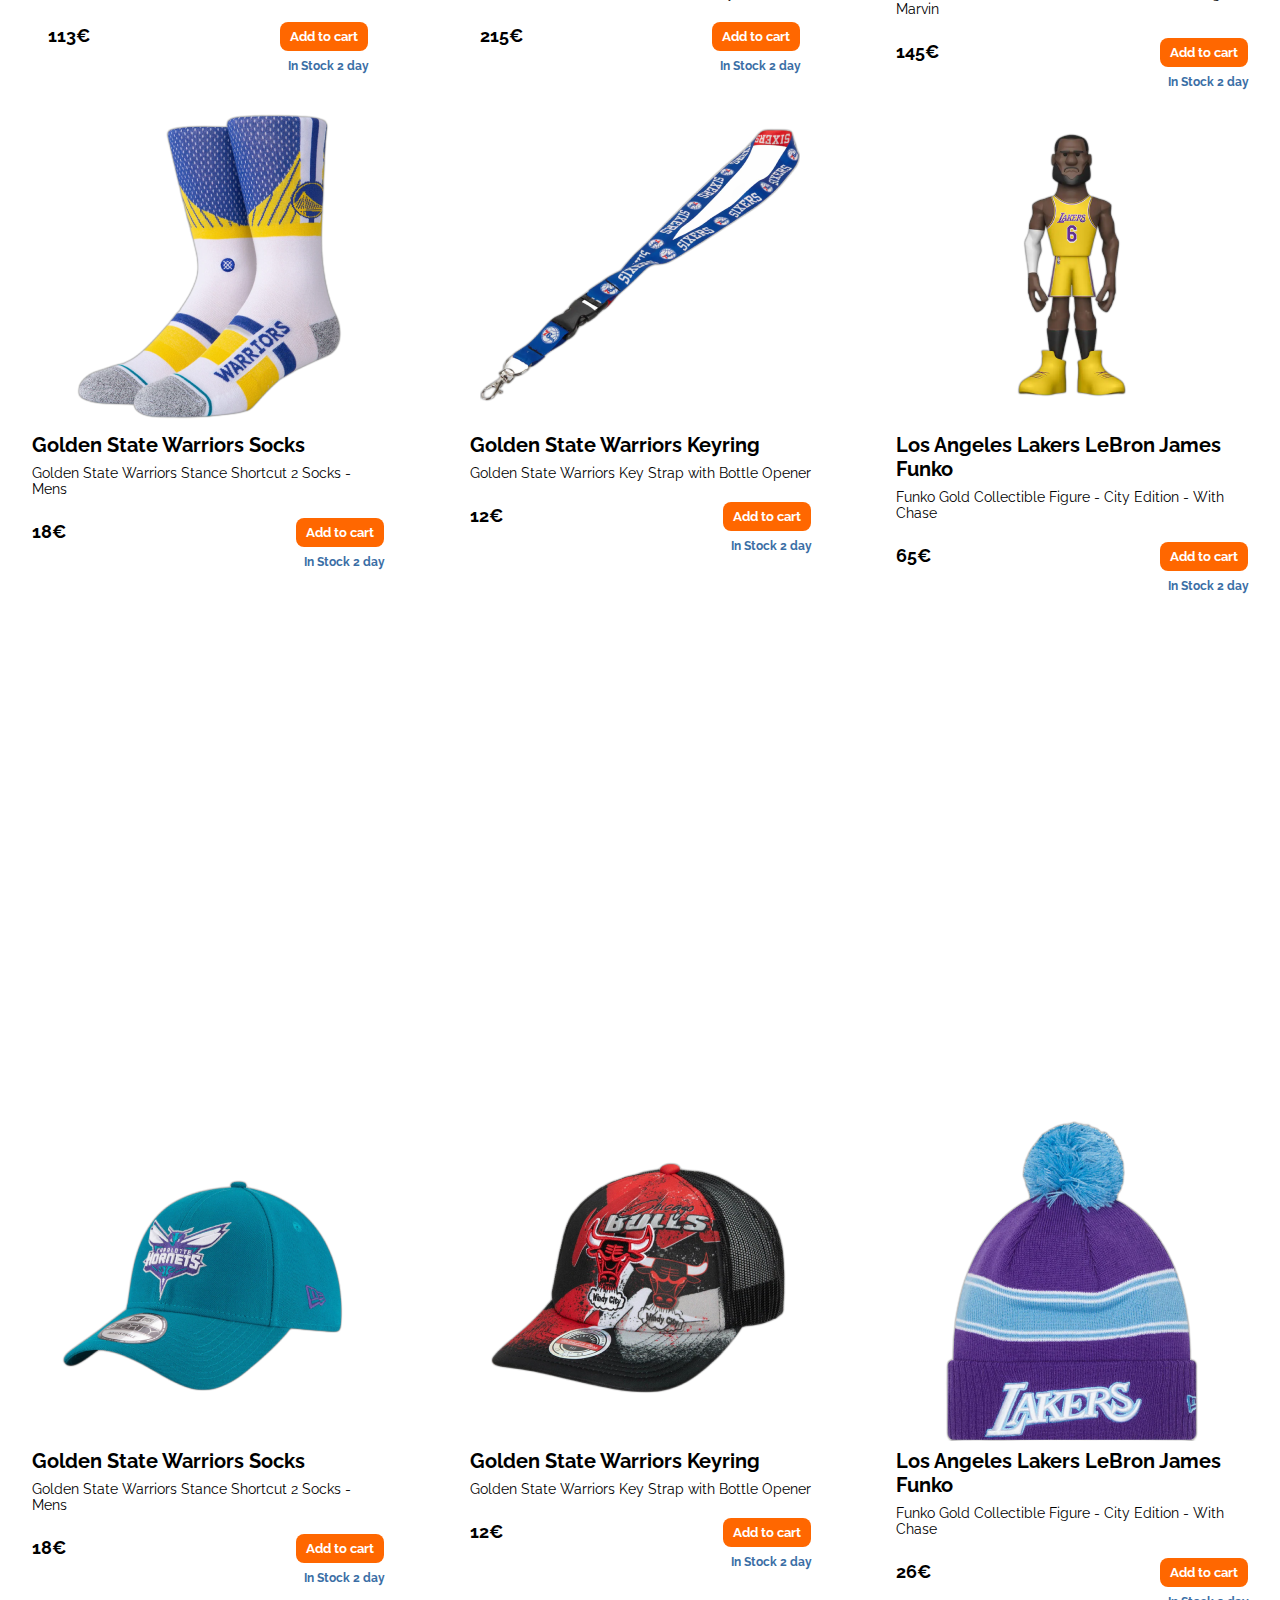
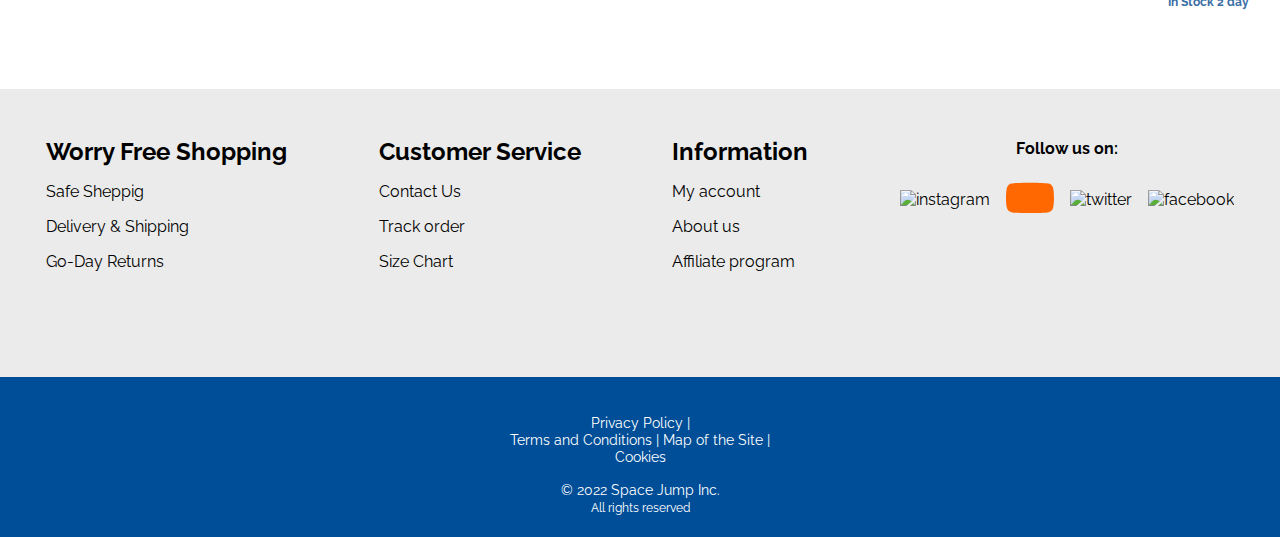
==== commit ed9a282e: "Merge branch 'main' into update-nav" ====
--- a/index.html
+++ b/index.html
@@ -54,7 +54,7 @@
             </div>
         </div>
         <!-- MOBILE HEADER -->
-        <div>
+        <div class="nav__mobile">
             <button id="menuButton" class="menu-button">&#9776;</button>
             <!-- <nav id="menu-container" class="menu-mobile-container">
                 <ul>
@@ -66,11 +66,11 @@
                     <li><a href="#">HEADWARE</a></li>
                 </ul>
             </nav> -->
-            <img src="images/logo.svg" alt="logo" title="logo">
+            <img class="logo_mobile" src="images/logo.svg" alt="logo" title="logo">
         </div>
 
         <!-- DESKTOP HEADER -->
-        <div>
+        <div class="header__container--desktop">
             <div>
                 <img src="images/logo.svg" alt="logo" title="logo">
             </div>
